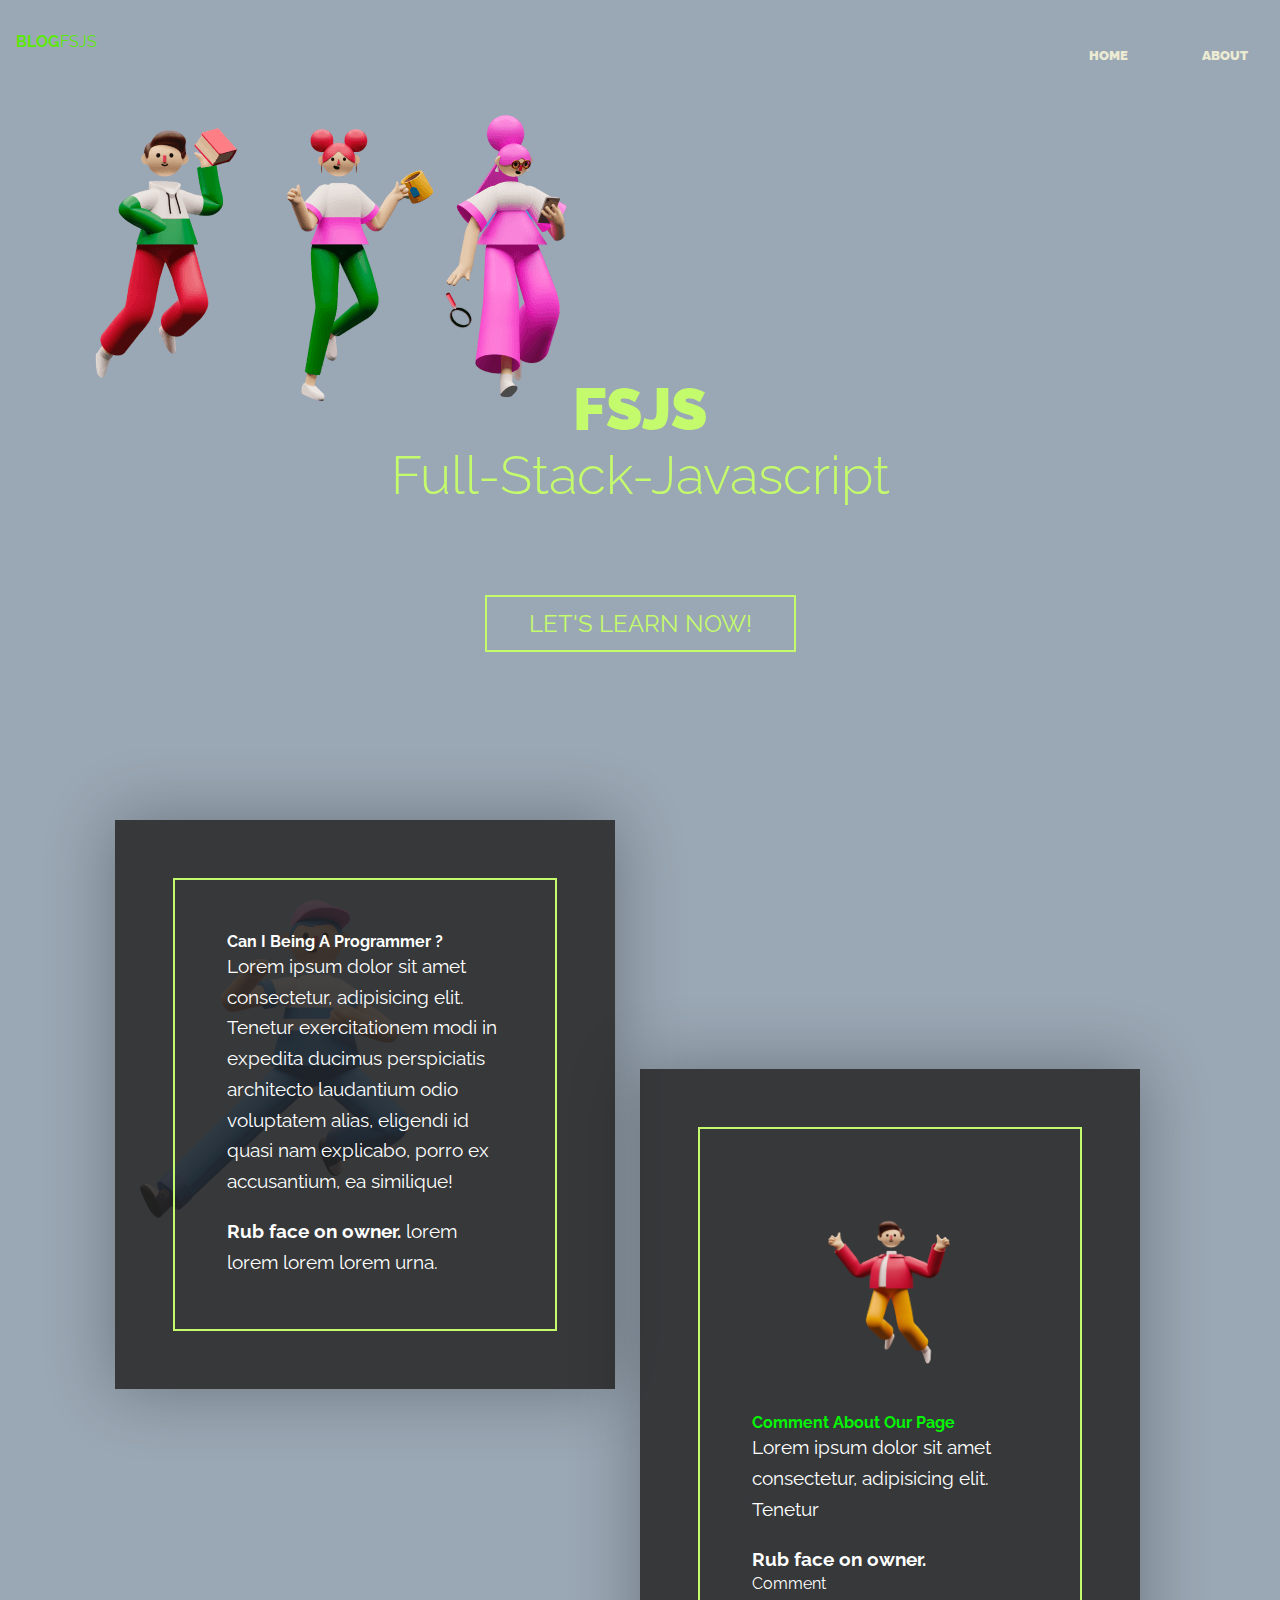
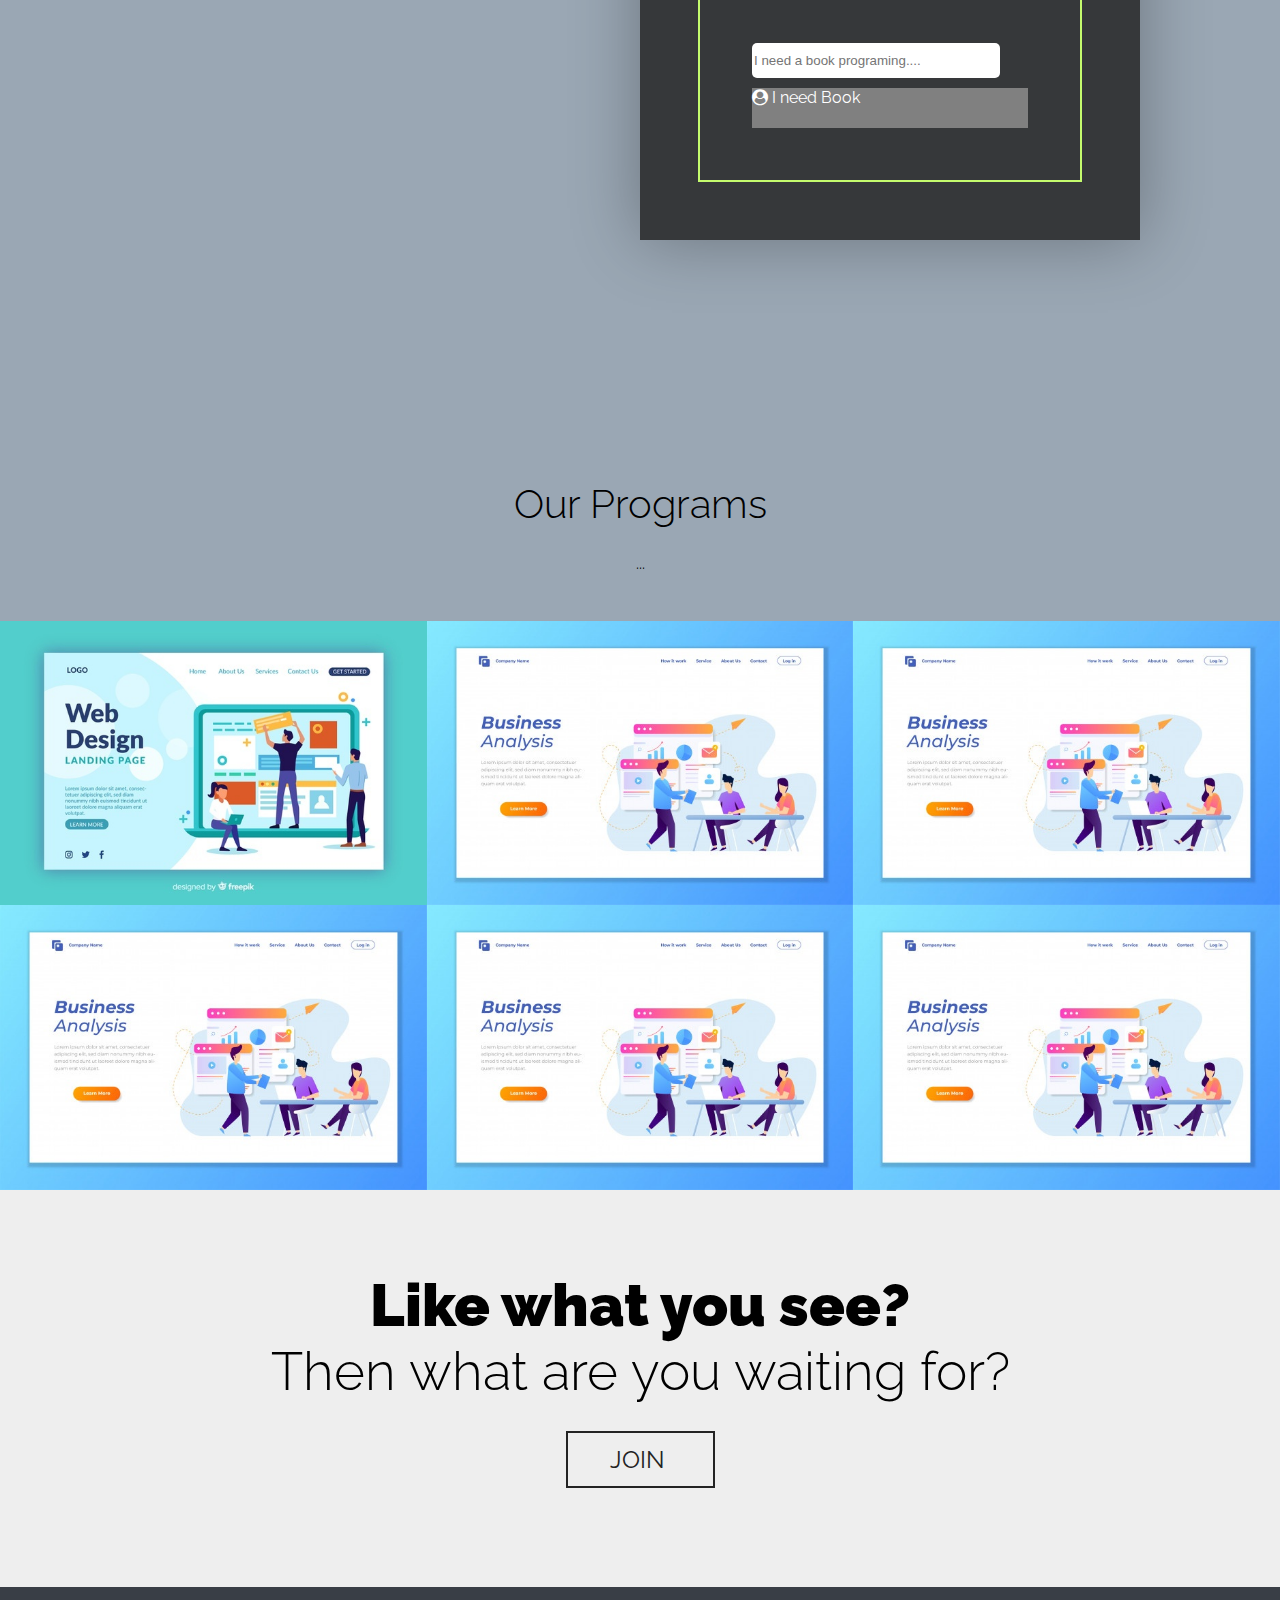
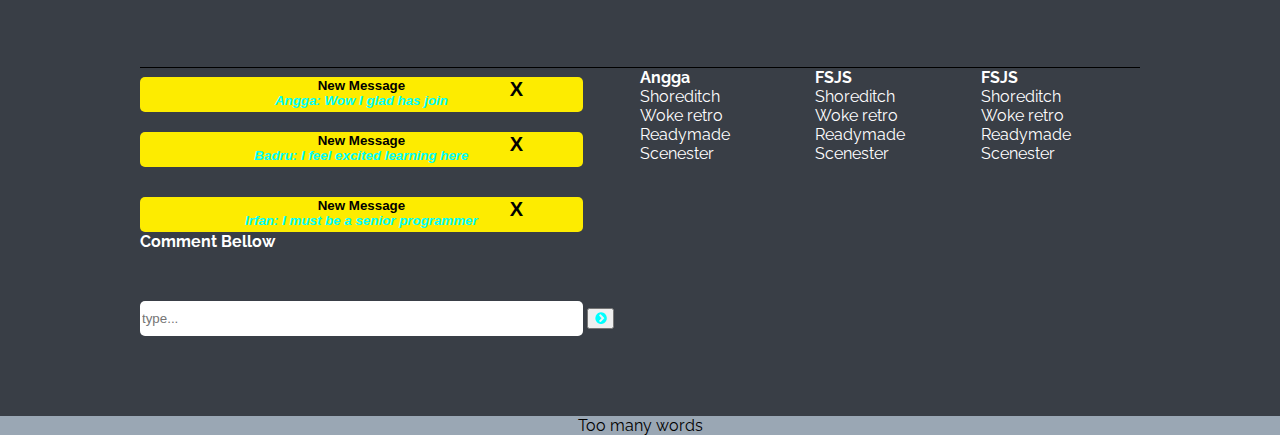
==== index.html @ e5049c59 "aboutMe.html" ====
<!DOCTYPE html>
<html lang="en">

<head>
  <meta charset="UTF-8" />
  <meta name="viewport" content="width=device-width, initial-scale=1" />
  <meta name="description" content="how can to be a senior programmer" />
  <title>My Blog</title>
  <link rel="shortcut icon" href="./css/favicon.ico" type="image/x-icon">
  <link rel="stylesheet" href="./css/font/font-awesome.min.css" />
  <link rel="stylesheet" href="./css/font/css/font-awesome.css" />
  <link href='https://css.gg/arrow-align-h.css' rel='stylesheet'>
  <link href="css/styles.css" rel="stylesheet" type="text/css" />
</head>

<body class="about-page">
  <header>
    <h1 class="logo" id="textHeader">Blog<span>FSJS</span></h1>
    <figure class="imageHeader">
      <img src="./img/icon/bertiga.png" alt="illustration">
    </figure>
    <nav class="site-nav">
      <ul>
        <li>
          <a href="./index.html"><i class="fa fa-home site-nav--icon"></i>Home</a>
        </li>
        <li>
          <a href="./aboutMe.html"><i class="fa fa-info site-nav--icon"></i>About</a>
        </li>

      </ul>
    </nav>

    <div class="menu-toggle">
      <div class="hamburger"></div>
    </div>
  </header>

  <section class="home-hero parallax--bg">
    <div class="container">
      <h2 class="title parallax--box">
        FSJS<span>Full-Stack-Javascript</span>
      </h2>
      <a href="" class="button button-accent">Let's Learn Now!</a>
    </div>
  </section>

  <div class="container">
    <section class="home-about">
      <article class="home-about-textbox parallax--box">
        <strong>Can I Being A Programmer ?</strong>
        <p>
          Lorem ipsum dolor sit amet consectetur, adipisicing elit. Tenetur
          exercitationem modi in expedita ducimus perspiciatis architecto
          laudantium odio voluptatem alias, eligendi id quasi nam explicabo,
          porro ex accusantium, ea similique!
        </p>
        <p>
          <strong>Rub face on owner.</strong> lorem lorem lorem lorem urna.
        </p>
      </article>

      <article class="home-about-textbox aside">
        <figure>
          <img src="./img/icon/person.png" alt="I am handsome">
        </figure>
        <strong class="commentPage">Comment About Our Page</strong>
        <p>
          Lorem ipsum dolor sit amet consectetur, adipisicing elit. Tenetur

        </p>
        <p>
          <strong>Rub face on owner.</strong>
        </p>
        <form id="form-comment">
          <label for="question">Comment</label>
          <br>
          <input type="text" placeholder="I need a book programing...." id="need">
          <div class="isiComment">
            <span class="isi"><i class="fa fa-user-circle"></i> I need Book</span>
          </div>
        </form>
      </article>

    </section>
  </div>

  <section>
    <h1>Our Programs</h1>...
  </section>
  <section class="portfolio">

    <figure class="port-item">
      <img src="./img/webDesign1.jpg" alt="portfolio item" />
      <figcaption class="port-desc">
        <p>Web Full Animation</p>
        <a href="./postPage.html" class="button button-accent button-small">view</a>
      </figcaption>
    </figure>

  </section>

  <section class="action">
    <div class="container">
      <h2 class="title title-action">
        Like what you see?
        <span>Then what are you waiting for?</span>
      </h2>
      <a href="" class="button button-dark" id="openComment">Join <i class="fa fa-message-circle"></i></a><br />
    </div>
    <br />

  </section>

  <!-- footerpage -->

  <footer>
    <div class="container">
      <div class="col-3">
        <div class="form-comment" id="commentId">
          <form id="form">
            <div class="choose">
              <button class="angga"><strong>New Message</strong><i>Angga: Wow I glad has join </i><span class="close"
                  id="btnNotFound">X</span> </button>
              <button class="badru"><strong>New Message</strong><i>Badru: I feel excited learning here </i><span
                  class="close" id="btnSucces">X</span> </button>
              <button class="irfan"><strong>New Message</strong><i>Irfan: I must be a senior programmer </i><span
                  class="close" id="btnError">X</span> </button>
            </div>
            <label for="comment"><strong> Comment Bellow </strong></label>

            <br />
            <input type="text" name="comment" id="comment" placeholder="type..." />
            <button type="submit" class="btn-send">
              <i class="fa fa-chevron-circle-right" aria-hidden="true"></i>
            </button>
          </form>
        </div>

      </div>
      <div class="footer">
        <div class="col-1">
          <ul class="unstyled-list">
            <li><strong>Angga</strong></li>
            <li>Shoreditch</li>
            <li>Woke retro</li>
            <li>Readymade</li>
            <li>Scenester</li>
          </ul>
        </div>

        <div class="col-1">
          <ul class="unstyled-list">
            <li><strong>FSJS</strong></li>
            <li>Shoreditch</li>
            <li>Woke retro</li>
            <li>Readymade</li>
            <li>Scenester</li>
          </ul>
        </div>

        <div class="col-1">
          <ul class="unstyled-list">
            <li><strong>FSJS</strong></li>
            <li>Shoreditch</li>
            <li>Woke retro</li>
            <li>Readymade</li>
            <li>Scenester</li>
          </ul>
        </div>
      </div>
    </div>
  </footer>

  <script src="https://code.jquery.com/jquery-2.2.4.min.js"
    integrity="sha256-BbhdlvQf/xTY9gja0Dq3HiwQF8LaCRTXxZKRutelT44=" crossorigin="anonymous"></script>

  <script src="js/script.js"></script>
</body>

</html>
---- css/styles.css ----
/* GOOGLE FONTS */
@import url('https://fonts.googleapis.com/css?family=Raleway:300,400,700,900');

/* SELEactionLL */
* {
	box-sizing: border-box;
	transition: all ease-in-out 250ms;
}

body {
	margin: 0;
	font-family: 'Raleway', sans-serif;
	text-align: center;
	background-color: #eeeeee;
}

/* aside page */
/* Aside Column */
aside .right-column {
	width: 25%;
	float: right;
	padding-left: 20px;
}

.img-icon {
	margin-left: -2px;
	margin-top: -10px;
}

.btn {
	background-color: transparent;
	border: none;
	cursor: pointer;
}


.btnComment {
	background-color: transparent;
	border: none;
	position: absolute;
}

.card {
	background-color: white;
	border-radius: 5px;
}

img {
	max-width: 100%;
	height: auto;
}

.imageHeader {
	position: absolute;

}

.container {
	width: 95%;
	max-width: 70em;
	margin: 0 auto;
}

.container-dev {
	width: 95%;
	max-width: 70em;
	margin: 0 auto;


}

.clearfix::after,
section::after,
footer::after {
	content: '';
	display: block;
	clear: both;
}


/* looping dari jquery */
#article {
	display: flex;
	flex-direction: row;
	margin-left: 550px;
	position: absolute;
	margin-top: -450px;
}

/* form comment */

input[type="text"] {
	margin-top: 50px;
	width: 90%;
	height: 35px;
	border-radius: 5px;
	border: none;
}

.head-comment {
	background-color: rgb(136, 124, 124);
	margin: 10px;
}

button i {
	color: aqua;
	border: none;
	border-top: none;
	cursor: pointer;
}

.text {
	color: #222222;
	background-color: #f3f3f3;
	border-radius: 4px;
	margin-bottom: 3rem;
}

.text-box {
	width: calc(100% - 100px);
}

/* postPage */
.home-page {
	margin-top: 120px;
}

/* form comment List */
.listDom {
	margin: 0;
	margin-left: 20px;
	float: left;
	background-color: yellow;
	width: 90%;
}

/* Column system
=================== */

[class^=col-] {
	width: 100%;
	margin-top: 1em;
}

[class^=col-]:first-child {
	margin-top: 0;
}

.col-1 {
	width: 33%;
	float: left;
}

/* NavBar */

.container {
	width: 100%;
	max-width: 1000px;
	margin: 0 auto;
}

header {
	background: transparent;
	color: #5de70c;
	padding: 1em 0;
	position: relative;
}

header::after {
	content: '';
	clear: both;
	display: block;
	background-color: blue;
}

.logo {
	float: left;
	font-size: 1rem;
	margin: 0;
	text-transform: uppercase;
	font-weight: 700;
}

.logo span {
	font-weight: 400;
}

.site-nav {
	position: absolute;
	top: 100%;
	right: 0%;
	background: #2d312c;
	clip-path: circle(0px at top right);
	transition: clip-path ease-in-out 700ms;
	/*   display: none; */
}

/* notification */
.choose {
	margin-top: 0;
}

.angga {
	background-color: rgb(253, 236, 0);
	color: black;
	font-weight: bold;
	cursor: pointer;
	display: flex;
	flex-direction: column;
	margin-top: 10px;
	width: 90%;
	height: 35px;
	border-radius: 5px;
	border: none;

}

.badru {
	background-color: rgb(253, 236, 0);
	color: black;
	font-weight: bold;
	cursor: pointer;
	display: flex;
	flex-direction: column;
	margin-top: 20px;
	width: 90%;
	height: 35px;
	border-radius: 5px;
	border: none;
}

.irfan {
	background-color: rgb(253, 236, 0);
	color: black;
	font-weight: bold;
	cursor: pointer;
	display: flex;
	flex-direction: column;
	margin-top: 30px;
	width: 90%;
	height: 35px;
	border-radius: 5px;
	border: none;
}

button .close {
	color: black;
	font-weight: bold;
	font-size: 20px;
	margin-top: -30px;
	margin-left: 310px;
}


/* Navbar */

.site-nav--open {
	clip-path: circle(250% at top right);
	margin: 0;
	/*   display: block; */
}

.site-nav ul {
	margin: 0;
	padding: 0;
	list-style: none;
}

.site-nav li {
	border-bottom: 1px solid #575766;
}

.site-nav li:last-child {
	border-bottom: none;
}

.site-nav a {
	color: #EBEBD3;
	display: block;
	padding: 2em 4em 2em 1.5em;
	text-transform: uppercase;
	text-decoration: none;
}

.site-nav a:hover,
.site-nav a:focus {
	background: #E4B363;
	color: #c4fb6d;
}

.site-nav--icon {
	display: inline-block;
	font-size: 1.5em;
	margin-right: 1em;
	width: 1.1em;
	text-align: right;
	color: rgba(12, 133, 123, 0.4);
}

.menu-toggle {
	padding: 1em;
	position: absolute;
	top: .5em;
	right: .5em;
	cursor: pointer;
}

.hamburger,
.hamburger::before,
.hamburger::after {
	content: '';
	display: block;
	background: #EBEBD3;
	height: 3px;
	width: 1.75em;
	border-radius: 3px;
	transition: all ease-in-out 500ms;
}

.hamburger::before {
	transform: translateY(-6px);
}

.hamburger::after {
	transform: translateY(3px);
}

.open .hamburger {
	transform: rotate(45deg);
}

.open .hamburger::before {
	opacity: 0;
}

.open .hamburger::after {
	transform: translateY(-3px) rotate(-90deg);
}

@media (min-width: 700px) {

	.menu-toggle {
		display: none;
	}

	.close {
		margin-left: 220px;
	}

	.left-column,
	.right-column {
		width: 100%;
		padding: 0px;
	}


	/* aside / sidebar */

	.aside{
		position: relative;
		display: block;
		float: right;
		margin-top:-320px;
	}
	.commentPage{
		color: rgb(5, 245, 5);
		font-weight: bold;
	}

	.home-about-textbox-aside{
		position: relative;
		display: block;
		float: right;
		margin-top:-320px;
	}
	.isiComment{
		margin-top:10px;
		width: 100%;
		height: 40px;
		background-color:gray
	}

	.right-column {
		width: 25%;
		float: right;
		padding-left: 20px;
	}

	.img-icon {
		margin-left: -2px;
		margin-top: -10px;
	}

	.btn {
		background-color: transparent;
		border: none;
		cursor: pointer;
	}


	.btnComment {
		background-color: transparent;
		border: none;
		position: absolute;
	}


	/*looping*/
	#article {
		display: flex;
		margin-left: 50px;
		position: absolute;
		margin-top: 150px;
		text-align: center;
	}

	.site-nav {
		height: auto;
		position: relative;
		background: transparent;
		float: right;
		clip-path: initial;
	}

	.site-nav li {
		display: inline-block;
		border: none;
	}

	.site-nav a {
		padding: 0;
		margin-left: 3em;
	}

	.site-nav a:hover,
	.site-nav a:focus {
		background: transparent;
	}

	.site-nav--icon {
		display: none;
	}

}


@media (min-width: 40rem) {


	[class^=col-] {
		float: left;
		padding: 0 .5em;
		margin-top: 0;
	}

	[class^=col-]:first-child {
		padding-left: 0;
	}

	[class^=col-]:last-child {
		padding-right: 0;
	}
	.close {
		margin-left: 120px;
	}

	.col-3 {
		width: 50%;
	}

	.col-1 {
		width: 16.6666%;
	}
}

/* AboutPage */
.contenAbout {
	background-color: rgb(207, 191, 191);
	width: 100%;
	height: 450px;

}

/* typography */

h1 {
	font-weight: 300;
	font-size: 1.7rem;
	margin-top: 0;
}

p {
	margin-top: 0;
	line-height: 1.5;
}

p:last-of-type {
	margin-bottom: 0;
}

.title {
	font-size: 2.5rem;
	margin-bottom: 1.5em;
	font-weight: 900;
	margin-top: 1em;
}

.title span {
	font-weight: 300;
	display: block;
	font-size: .9em;
}

.title-action {
	margin: 0 0 .5em;
}

.unstyled-list {
	margin: 0;
	padding: 0;
	list-style-type: none;
}

@media (min-width:60rem) {

	p {
		font-size: 1.2rem;
		line-height: 1.6;
	}

	.title {
		font-size: 3.7rem;
	}
}

/* buttons */

.button {
	display: inline-block;
	font-size: 1.15rem;
	text-decoration: none;
	text-transform: uppercase;
	border-width: 2px;
	border-style: solid;
	padding: 0.5em 1.75em;
}

@media (min-width: 60rem) {
	.button {
		font-size: 1.5rem;
	}
}

.button-small {
	font-size: .7rem;
	font-weight: 700;
}

.button-accent {
	color: #c4fb6d;
	border-color: #c4fb6d;
}

.button-accent:hover,
.button-accent:focus {
	background: #c4fb6d;
	box-shadow: 10px 10px 20px rgb(82, 250, 82);
	color: #232323;
}

.button-dark {
	color: #232323;
	border-color: #232323;
}

.button-dark:hover,
.button-dark:focus {
	background: #232323;
	color: #c4fb6d;
}


/* header
=================== */

header {
	position: absolute;
	left: 0;
	right: 0;
	margin: 1em;
}

nav ul {
	margin: 0;
	padding: 0;
	list-style: none;
}

nav li {
	display: inline-block;
	margin: 1em;
	color: black;
}

nav a {
	font-weight: 900;
	text-decoration: none;
	padding: .5em;
	text-transform: uppercase;
	font-size: .8rem;
}

nav a:hover,
nav a:focus {
	color: rgb(51, 245, 12);
}

/* toDoList */


@media (min-width:60rem) {
	.logo {
		float: left;
	}

	nav {
		float: right;
	}
}


/* hero-home
=================== */

.home-hero {
	background-size: cover;
	background-position: center;
	padding: 10em 0;
	color: #c4fb6d;
}

.home-hero .name {
	background: #0bf0cd2f;
	background-size: cover;
	background-position: center;
	padding: 10em 0;
	color: #c4fb6d;
	font-size: 35px;
}

.image-profile img {
	border-radius: 13px;
	width: 320px;
	margin-top: 150px;
}

.about-page {
	background-color: #9aa7b4;
	margin: 0;

}



@media (min-width: 60rem) {
	.home-hero {
		height: 100vh;
		padding-top: 35vh;
	}
}


/* hero-home
=================== */

.home-about-textbox {
	background-color: #232323d7;
	padding: 4em;
	width: 100vw;
	margin-left: -2.5%;
	outline: 2px solid #c4fb6d;
	outline-offset: -2.5em;
	color: #FFF;
	position: relative;
}

.home-about-textbox h1 {
	color: #c4fb6d;
	position: absolute;
	left: 50%;
	transform: translateX(-50%);
	top: .75em;
	background: #232323;
	padding: 0 .145em;
}

@media (min-width: 25rem) {
	h1 {
		font-size: 2rem;
	}

	.home-about-textbox {
		padding: 5.5em;
	}

	.home-about-textbox h1 {
		top: .6em;
		padding: 0 .325em;
	}
}

@media (min-width: 60rem) {
	h1 {
		font-size: 2.5rem;
	}

	.home-about {
		background-image: url(../img/who-we-are.jpg);
		background-repeat: no-repeat;
		padding-bottom: 10em;
	}

	.home-about-textbox {
		width: 50%;
		padding: 7em;
		outline-offset: -3.75em;
		margin-left: -2.5%;
		top: -5em;
		text-align: left;
		box-shadow: 0 0 4em 0 rgba(0, 0, 0, .3);
	}

	.home-about-textbox h1 {
		top: .75em;
		left: 6rem;
		transform: translateX(0);
	}


}



/* portfolio
=================== */

.portfolio {
	margin: 3em 0 0;
}

.port-item {
	margin: 0;
	position: relative;
}

.port-item img {
	display: block;
}

.port-desc {
	position: absolute;
	z-index: 100;
	bottom: 0em;
	left: 0em;
	right: 0em;
	color: white;
	background: rgba(0, 0, 0, .6);
	padding-bottom: 2em;
}

.port-desc p {
	margin: 1em;
}

@media (min-width: 37rem) {
	.port-item {
		width: 50%;
		float: left;
	}
}

@media (min-width: 60rem) {
	.port-item {
		width: 33.3333334%;
		overflow: hidden;
	}

	.port-desc {
		transform: translateY(150%);
	}

	.port-item:hover .port-desc {
		transform: translateY(0%);
	}
}

/* action
=================== */

.action {
	background-color: #eeeeee;
	padding: 5em 0;
}

/* Footer
=================== */

footer {
	background: #393e46;
	color: #fff;
	text-align: left;
	padding: 5em 0;
}

.footer {
	border-top: 1px solid #000000;
}
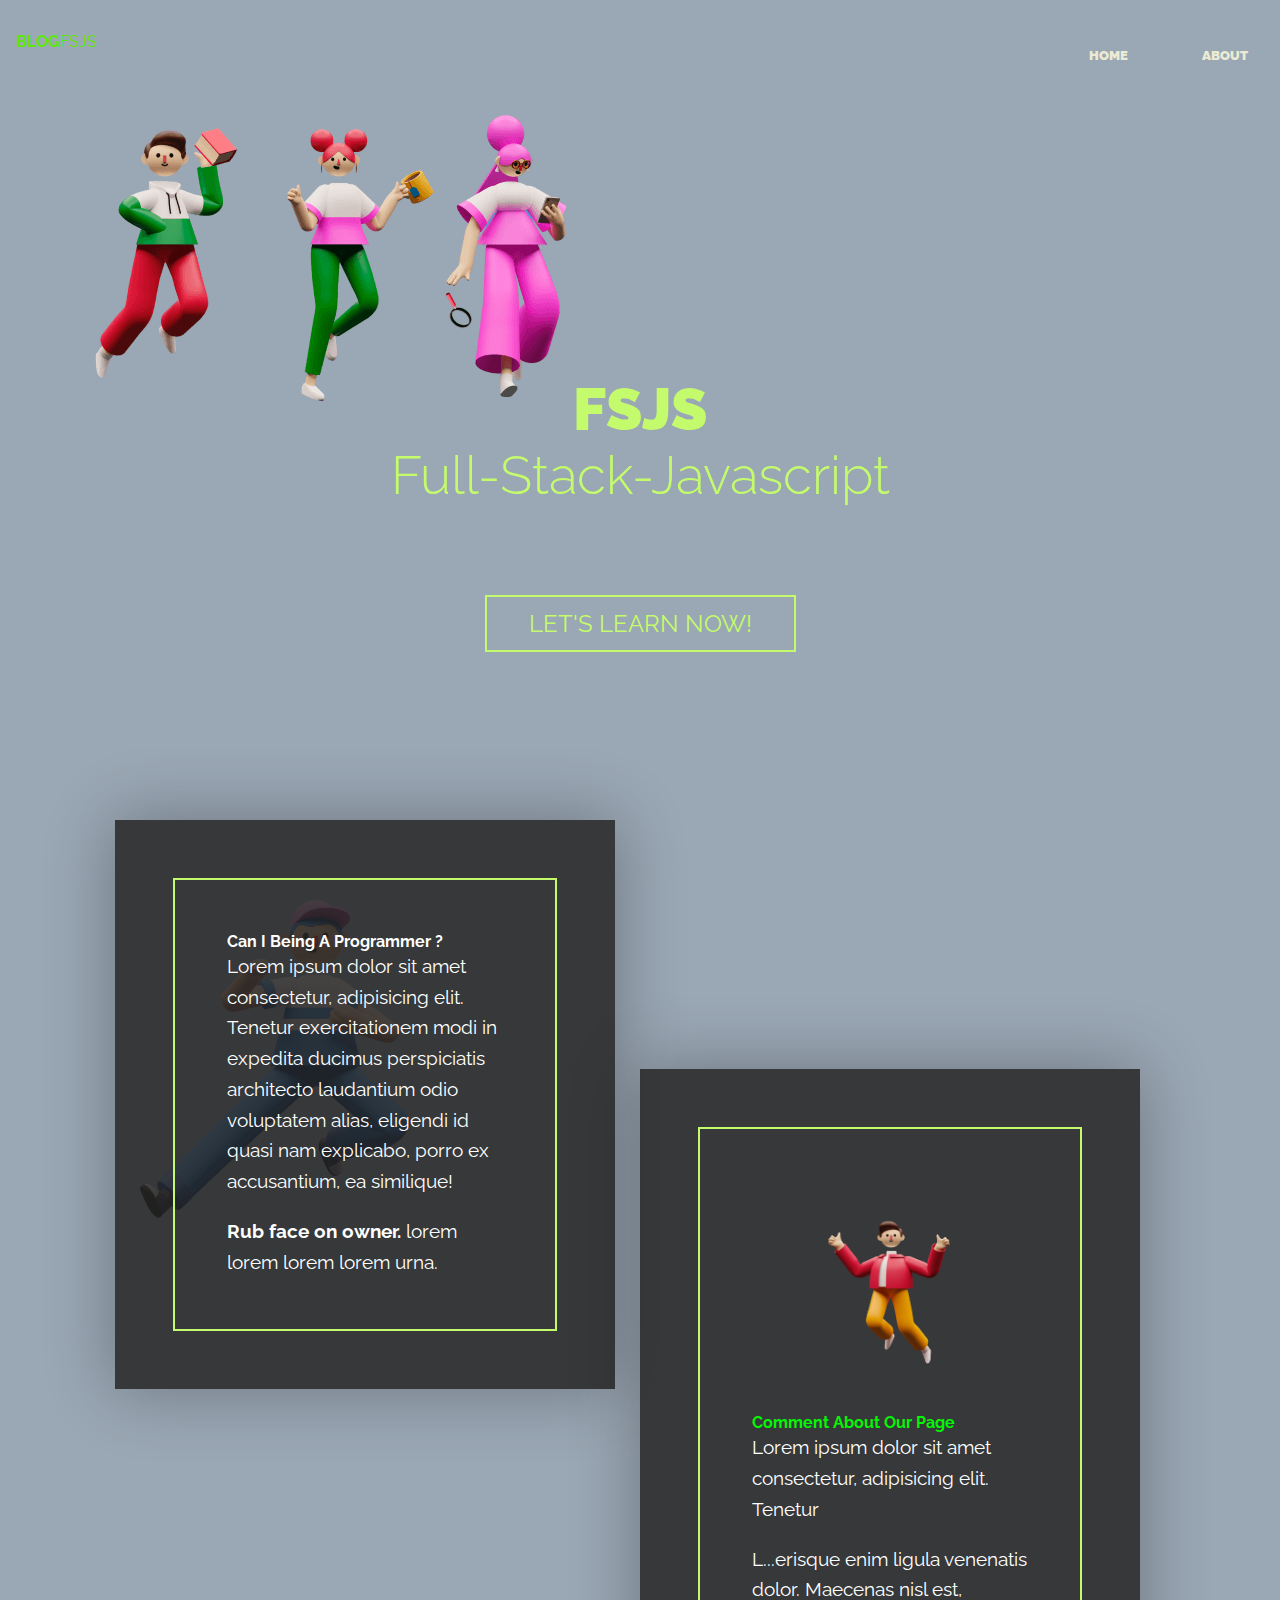
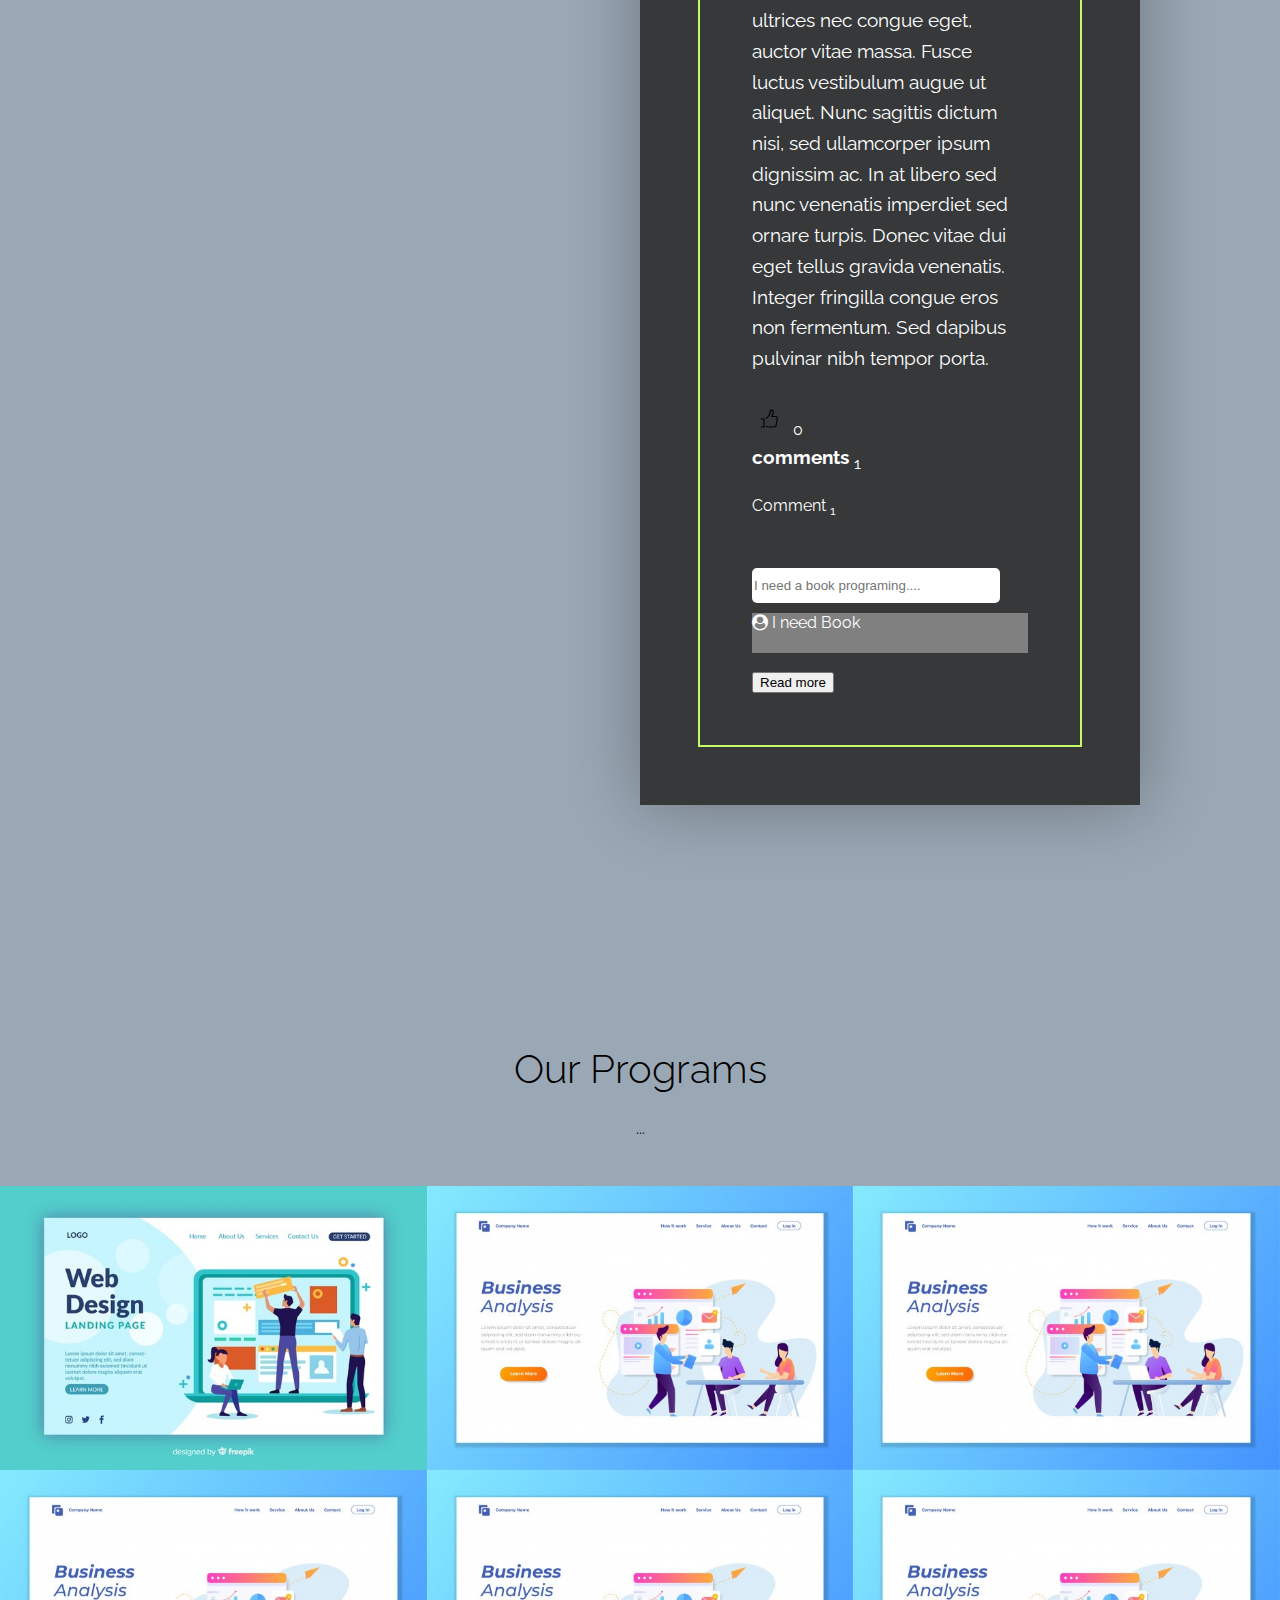
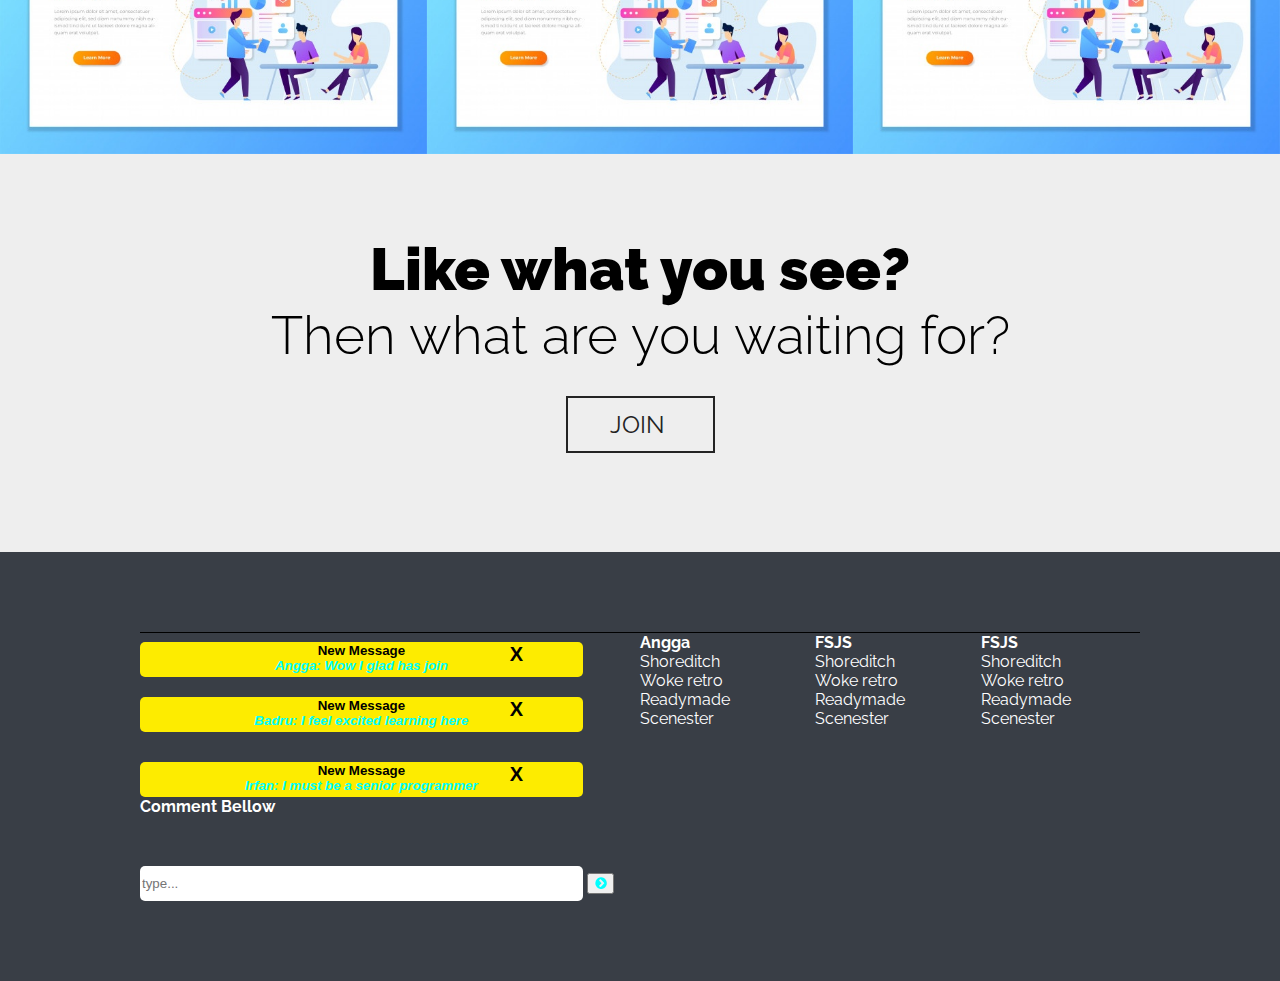
==== commit 47f2c66b: "aboutMe.html" ====
--- a/index.html
+++ b/index.html
@@ -67,22 +67,50 @@
         <strong class="commentPage">Comment About Our Page</strong>
         <p>
           Lorem ipsum dolor sit amet consectetur, adipisicing elit. Tenetur
-
-        </p>
-        <p>
-          <strong>Rub face on owner.</strong>
-        </p>
-        <form id="form-comment">
-          <label for="question">Comment</label>
-          <br>
-          <input type="text" placeholder="I need a book programing...." id="need">
-          <div class="isiComment">
-            <span class="isi"><i class="fa fa-user-circle"></i> I need Book</span>
-          </div>
-        </form>
-      </article>
-
-    </section>
+          <p>L<span id="dots">...</span><span id="more">erisque
+              enim ligula venenatis dolor. Maecenas nisl est, ultrices nec congue eget, auctor vitae
+              massa. Fusce luctus vestibulum augue ut aliquet. Nunc sagittis dictum nisi, sed
+              ullamcorper ipsum dignissim ac. In at libero sed nunc venenatis imperdiet sed ornare
+              turpis. Donec vitae dui eget tellus gravida venenatis. Integer fringilla congue eros non
+              fermentum. Sed dapibus pulvinar nibh tempor porta.
+              <br />
+
+              <br />
+              <button type="button" class="btn" onclick="addLike();">
+                <svg class="like" fill="#000000" xmlns="http://www.w3.org/2000/svg" viewBox="0 0 128 128" width="24px"
+                  height="24px">
+                  <path
+                    d="M17
+											109c-1.7 0-3 1.3-3 3s1.3 3 3 3h15c1.7 0 3-1.3 3-3V69c0-1.7-1.3-3-3-3H17c-1.7 0-3 1.3-3 3s1.3 3 3 3h12v37H17zM103 57.7c-2.5-3-6.1-4.7-10-4.7l-14.5.1 2-5.6c1.3-3.9 2.2-7.9 2.8-12l.6-4c.4-2.9-.4-5.8-2.1-8.1s-4.4-3.9-7.3-4.3c-2.9-.4-5.8.3-8.1 2.1-2.3 1.8-3.9 4.4-4.3 7.3l-.6 4c-1.7 12.6-8.7 23.9-19.2 31-1.4.9-1.7 2.8-.8 4.2.9 1.4 2.8 1.7 4.2.8 11.9-8.1 19.8-20.9 21.8-35.2l.6-4c.2-1.3.9-2.5 1.9-3.3 1.1-.8 2.4-1.1 3.7-1 2.7.4 4.6 2.9 4.3 5.6l-.6 4c-.5 3.7-1.4 7.4-2.5 10.8l-3.4 9.6c-.3.9-.2 1.9.4 2.7.6.8 1.5 1.3 2.5 1.3L93.1 59c2.1 0 4 .9 5.4 2.5 1.3 1.6 1.9 3.7 1.5 5.7l-6.4 36c-.6 3.3-3.5 5.8-6.9 5.8H56.8c-4 0-8-.7-11.8-2.1-1.6-.6-3.3.2-3.9 1.8-.6 1.6.2 3.3 1.8 3.9 4.4 1.7 9.1 2.5 13.9 2.5h29.8c6.3 0 11.7-4.5 12.8-10.7l6.4-36C106.5 64.5 105.5 60.6 103 57.7z" />
+                </svg>
+              </button>
+              <sub id="like">0</sub>
+
+              <br />
+              <strong>comments</strong>
+              <sub id="like">1</sub>
+              <br />
+              <form id="form-comment">
+                <label for="question">Comment</label>
+                <sub id="like">1</sub>
+                <br>
+                <input type="text" placeholder="I need a book programing...." id="need">
+                <div class="isiComment">
+                  <span class="isi"><i class="fa fa-user-circle"></i> I need Book</span>
+                </div>
+              </form>
+            </span>
+            <br />
+          </p>
+
+          <button onclick="myReadMore()" id="myBtn">Read more</button>
+  </div>
+
+  </p>
+
+  </article>
+
+  </section>
   </div>
 
   <section>
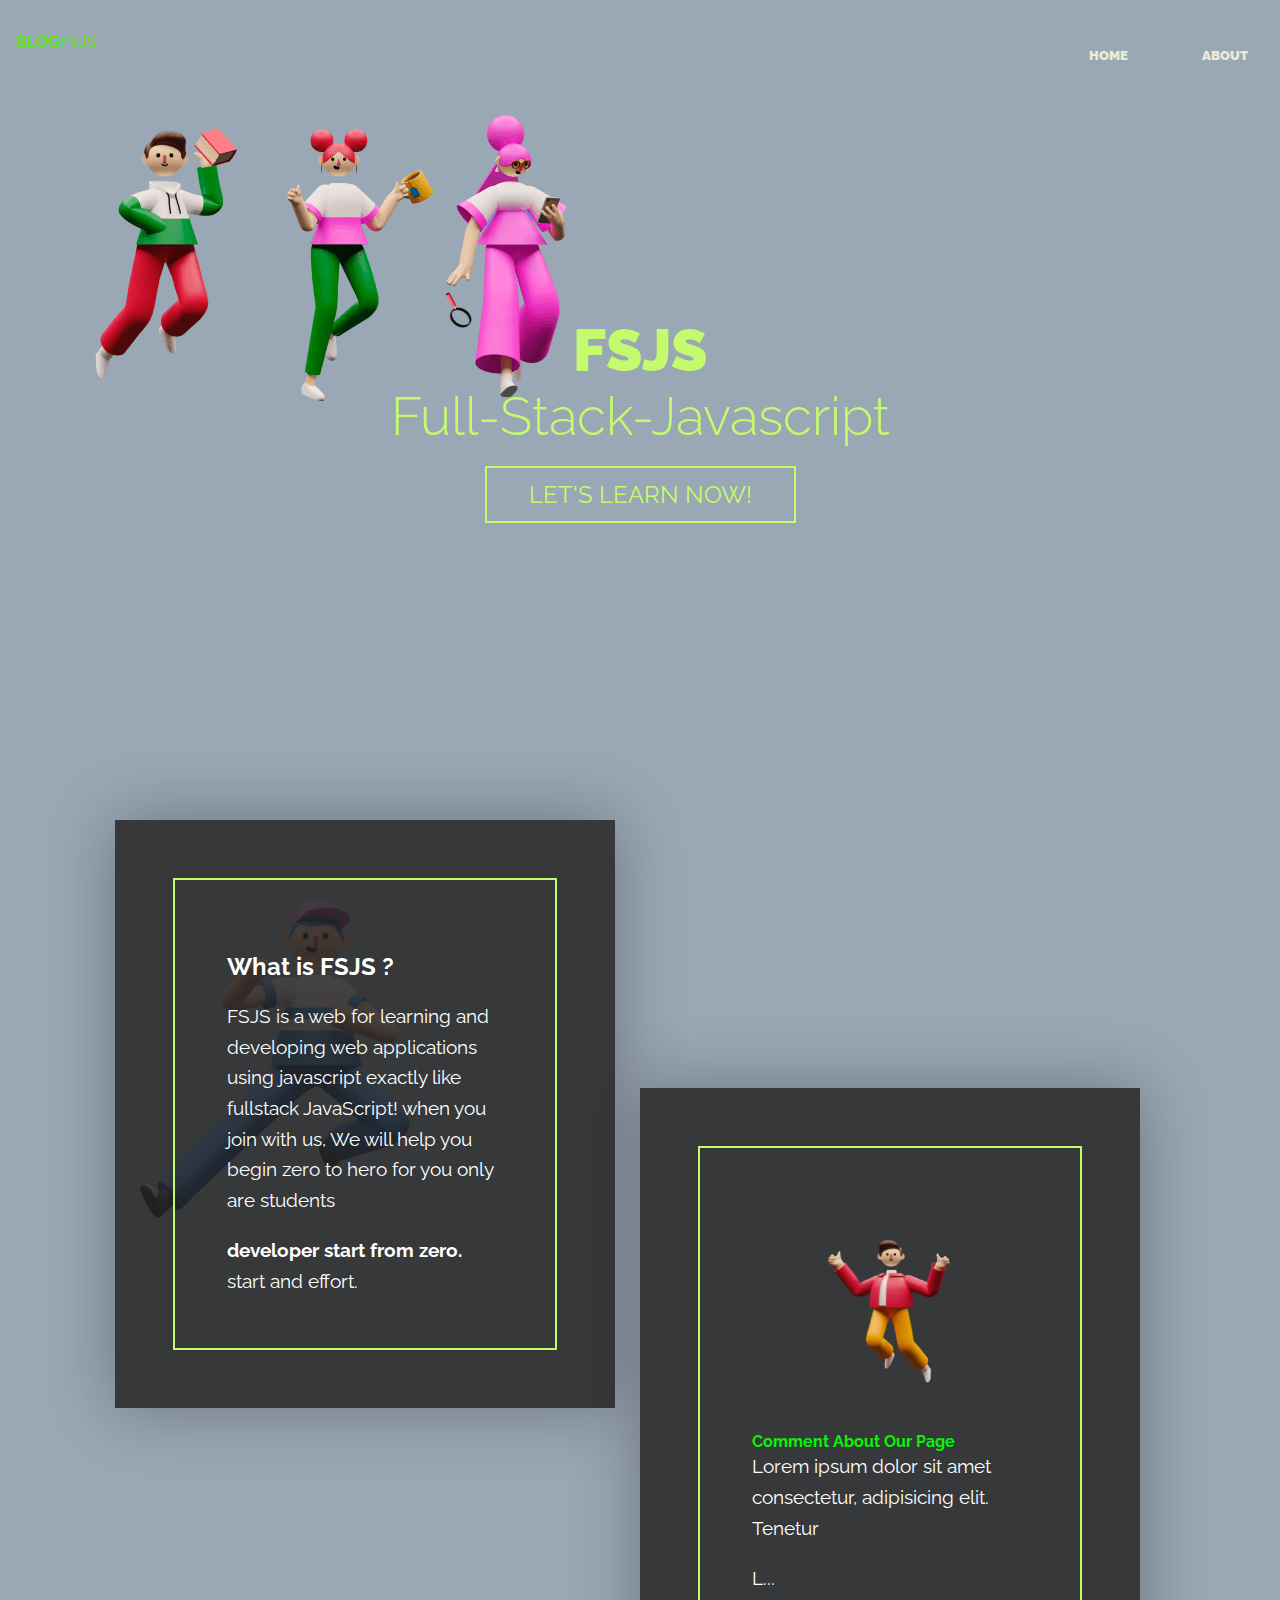
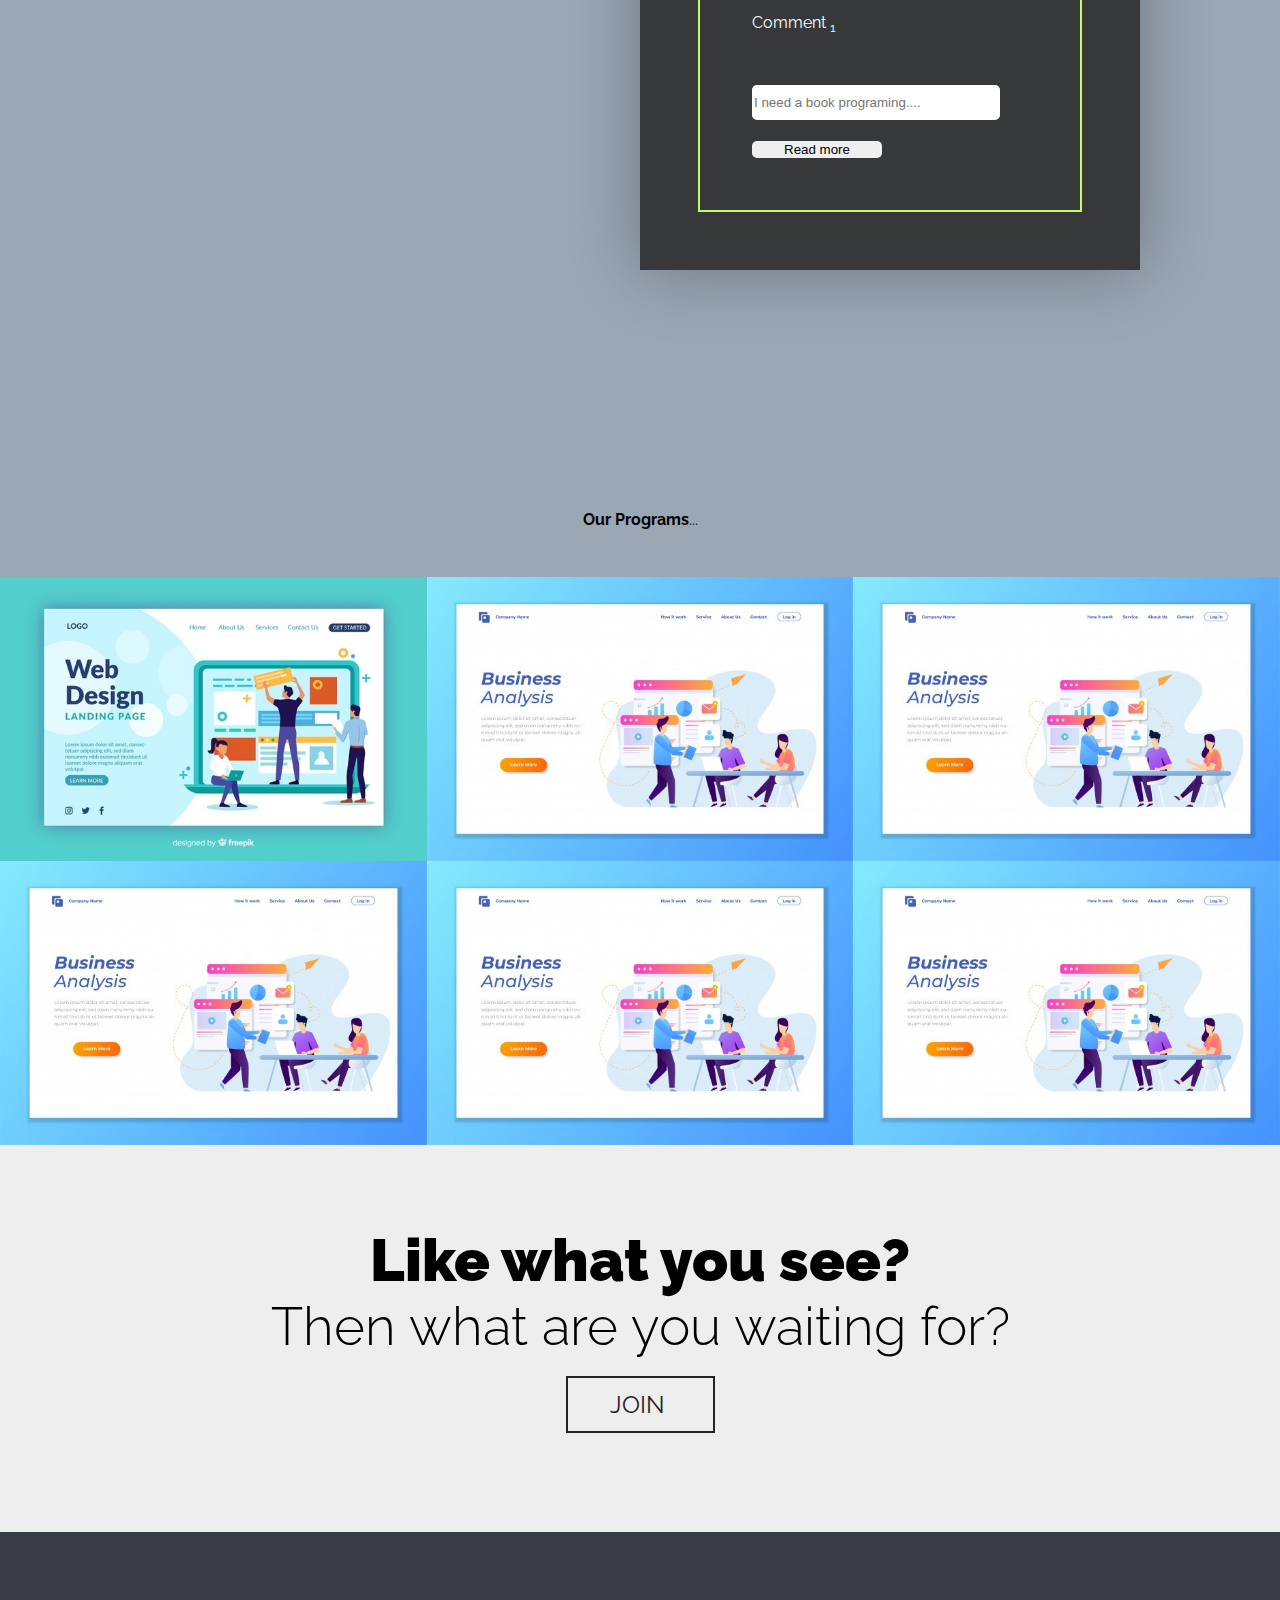
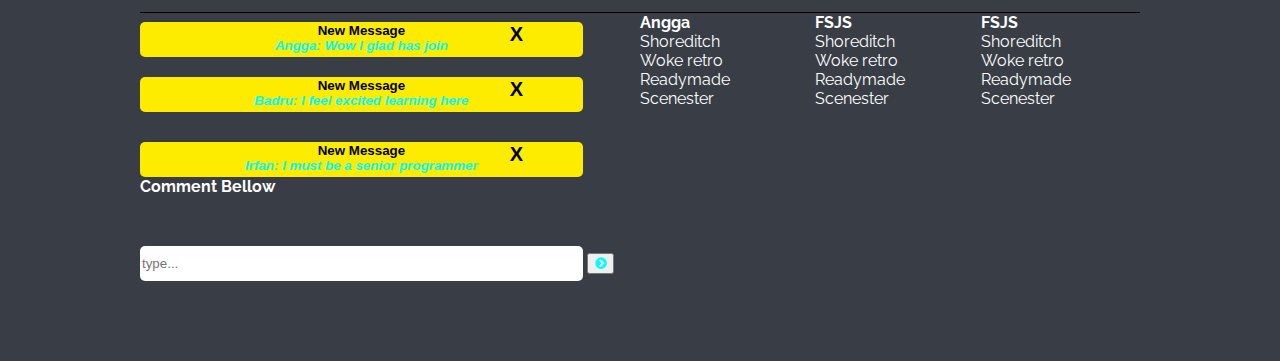
==== commit 413bf3fd: "aboutMe.html" ====
--- a/index.html
+++ b/index.html
@@ -31,32 +31,30 @@
       </ul>
     </nav>
 
-    <div class="menu-toggle">
+    <nav class="menu-toggle">
       <div class="hamburger"></div>
-    </div>
+    </nav>
   </header>
 
-  <section class="home-hero parallax--bg">
-    <div class="container">
-      <h2 class="title parallax--box">
+  <article class="home-hero parallax--bg">
+    <section class="container">
+      <strong class="title parallax--box">
         FSJS<span>Full-Stack-Javascript</span>
-      </h2>
+      </strong>
       <a href="" class="button button-accent">Let's Learn Now!</a>
-    </div>
-  </section>
+    </section>
+  </article>
 
   <div class="container">
     <section class="home-about">
       <article class="home-about-textbox parallax--box">
-        <strong>Can I Being A Programmer ?</strong>
+        <h2>What is FSJS ?</h2>
         <p>
-          Lorem ipsum dolor sit amet consectetur, adipisicing elit. Tenetur
-          exercitationem modi in expedita ducimus perspiciatis architecto
-          laudantium odio voluptatem alias, eligendi id quasi nam explicabo,
-          porro ex accusantium, ea similique!
+          FSJS is a web for learning and developing web applications using javascript exactly like fullstack JavaScript!
+          when you join with us, We will help you begin zero to hero for you only are students
         </p>
         <p>
-          <strong>Rub face on owner.</strong> lorem lorem lorem lorem urna.
+          <strong>developer start from zero.</strong> start and effort.
         </p>
       </article>
 
@@ -77,12 +75,7 @@
 
               <br />
               <button type="button" class="btn" onclick="addLike();">
-                <svg class="like" fill="#000000" xmlns="http://www.w3.org/2000/svg" viewBox="0 0 128 128" width="24px"
-                  height="24px">
-                  <path
-                    d="M17
-											109c-1.7 0-3 1.3-3 3s1.3 3 3 3h15c1.7 0 3-1.3 3-3V69c0-1.7-1.3-3-3-3H17c-1.7 0-3 1.3-3 3s1.3 3 3 3h12v37H17zM103 57.7c-2.5-3-6.1-4.7-10-4.7l-14.5.1 2-5.6c1.3-3.9 2.2-7.9 2.8-12l.6-4c.4-2.9-.4-5.8-2.1-8.1s-4.4-3.9-7.3-4.3c-2.9-.4-5.8.3-8.1 2.1-2.3 1.8-3.9 4.4-4.3 7.3l-.6 4c-1.7 12.6-8.7 23.9-19.2 31-1.4.9-1.7 2.8-.8 4.2.9 1.4 2.8 1.7 4.2.8 11.9-8.1 19.8-20.9 21.8-35.2l.6-4c.2-1.3.9-2.5 1.9-3.3 1.1-.8 2.4-1.1 3.7-1 2.7.4 4.6 2.9 4.3 5.6l-.6 4c-.5 3.7-1.4 7.4-2.5 10.8l-3.4 9.6c-.3.9-.2 1.9.4 2.7.6.8 1.5 1.3 2.5 1.3L93.1 59c2.1 0 4 .9 5.4 2.5 1.3 1.6 1.9 3.7 1.5 5.7l-6.4 36c-.6 3.3-3.5 5.8-6.9 5.8H56.8c-4 0-8-.7-11.8-2.1-1.6-.6-3.3.2-3.9 1.8-.6 1.6.2 3.3 1.8 3.9 4.4 1.7 9.1 2.5 13.9 2.5h29.8c6.3 0 11.7-4.5 12.8-10.7l6.4-36C106.5 64.5 105.5 60.6 103 57.7z" />
-                </svg>
+               <i class="fa fa-linkedin"></i>
               </button>
               <sub id="like">0</sub>
 
@@ -95,9 +88,9 @@
                 <sub id="like">1</sub>
                 <br>
                 <input type="text" placeholder="I need a book programing...." id="need">
-                <div class="isiComment">
+                <dialog class="isiComment">
                   <span class="isi"><i class="fa fa-user-circle"></i> I need Book</span>
-                </div>
+                </dialog>
               </form>
             </span>
             <br />
@@ -114,7 +107,7 @@
   </div>
 
   <section>
-    <h1>Our Programs</h1>...
+    <strong>Our Programs</strong>...
   </section>
   <section class="portfolio">
 
@@ -130,10 +123,10 @@
 
   <section class="action">
     <div class="container">
-      <h2 class="title title-action">
+      <strong class="title title-action">
         Like what you see?
         <span>Then what are you waiting for?</span>
-      </h2>
+      </strong>
       <a href="" class="button button-dark" id="openComment">Join <i class="fa fa-message-circle"></i></a><br />
     </div>
     <br />
--- a/css/styles.css
+++ b/css/styles.css
@@ -5,6 +5,7 @@
 * {
 	box-sizing: border-box;
 	transition: all ease-in-out 250ms;
+
 }
 
 body {
@@ -102,6 +103,7 @@
 	margin: 10px;
 }
 
+
 button i {
 	color: aqua;
 	border: none;
@@ -118,6 +120,25 @@
 
 .text-box {
 	width: calc(100% - 100px);
+}
+
+/* comment readmore */
+
+/* readmore */
+.card {
+	padding: 20px;
+	background-color: #0a0c0c96;
+	margin-top: 20px;
+}
+
+#more {
+	display: none;
+}
+
+#myBtn {
+	border-radius: 5px;
+	border: none;
+	width: 130px;
 }
 
 /* postPage */
@@ -356,28 +377,30 @@
 
 	/* aside / sidebar */
 
-	.aside{
+	.aside {
 		position: relative;
 		display: block;
 		float: right;
-		margin-top:-320px;
-	}
-	.commentPage{
+		margin-top: -320px;
+	}
+
+	.commentPage {
 		color: rgb(5, 245, 5);
 		font-weight: bold;
 	}
 
-	.home-about-textbox-aside{
+	.home-about-textbox-aside {
 		position: relative;
 		display: block;
 		float: right;
-		margin-top:-320px;
-	}
-	.isiComment{
-		margin-top:10px;
+		margin-top: -320px;
+	}
+
+	.isiComment {
+		margin-top: 10px;
 		width: 100%;
 		height: 40px;
-		background-color:gray
+		background-color: gray
 	}
 
 	.right-column {
@@ -460,6 +483,7 @@
 	[class^=col-]:last-child {
 		padding-right: 0;
 	}
+
 	.close {
 		margin-left: 120px;
 	}
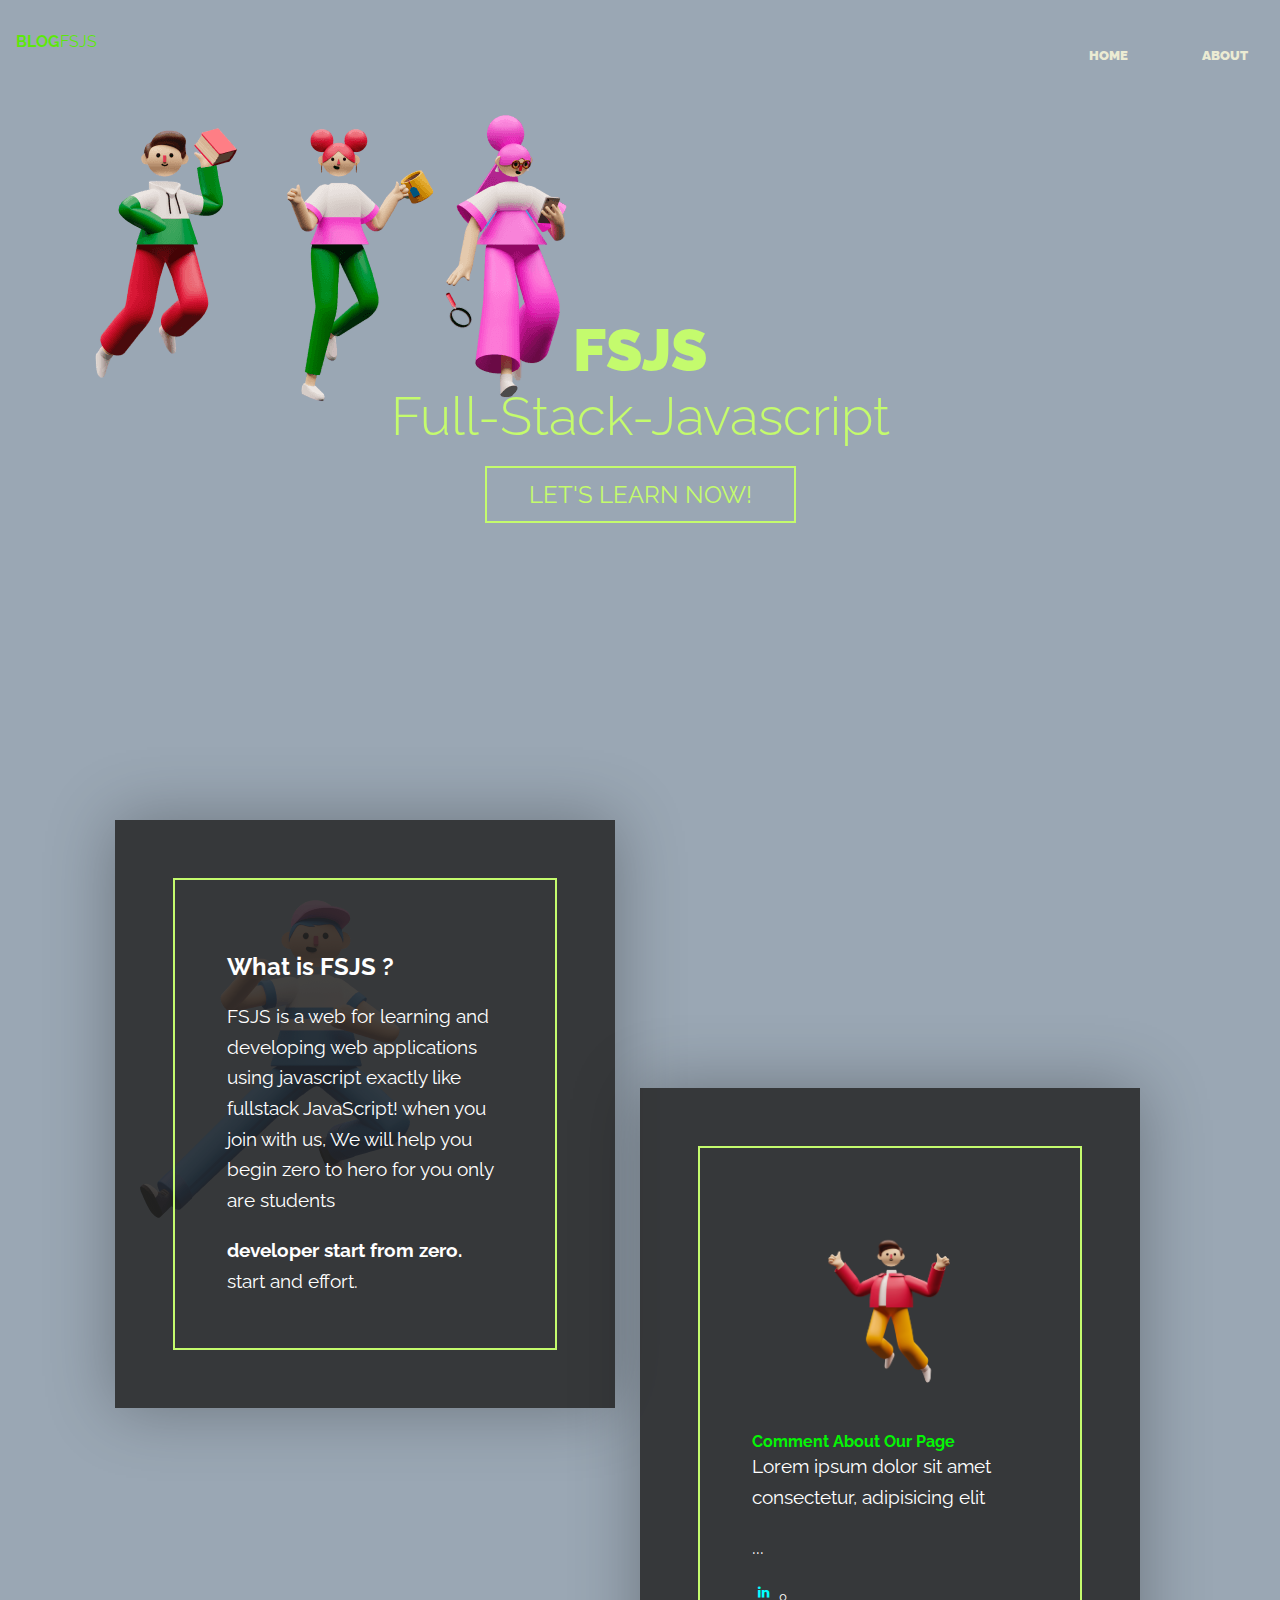
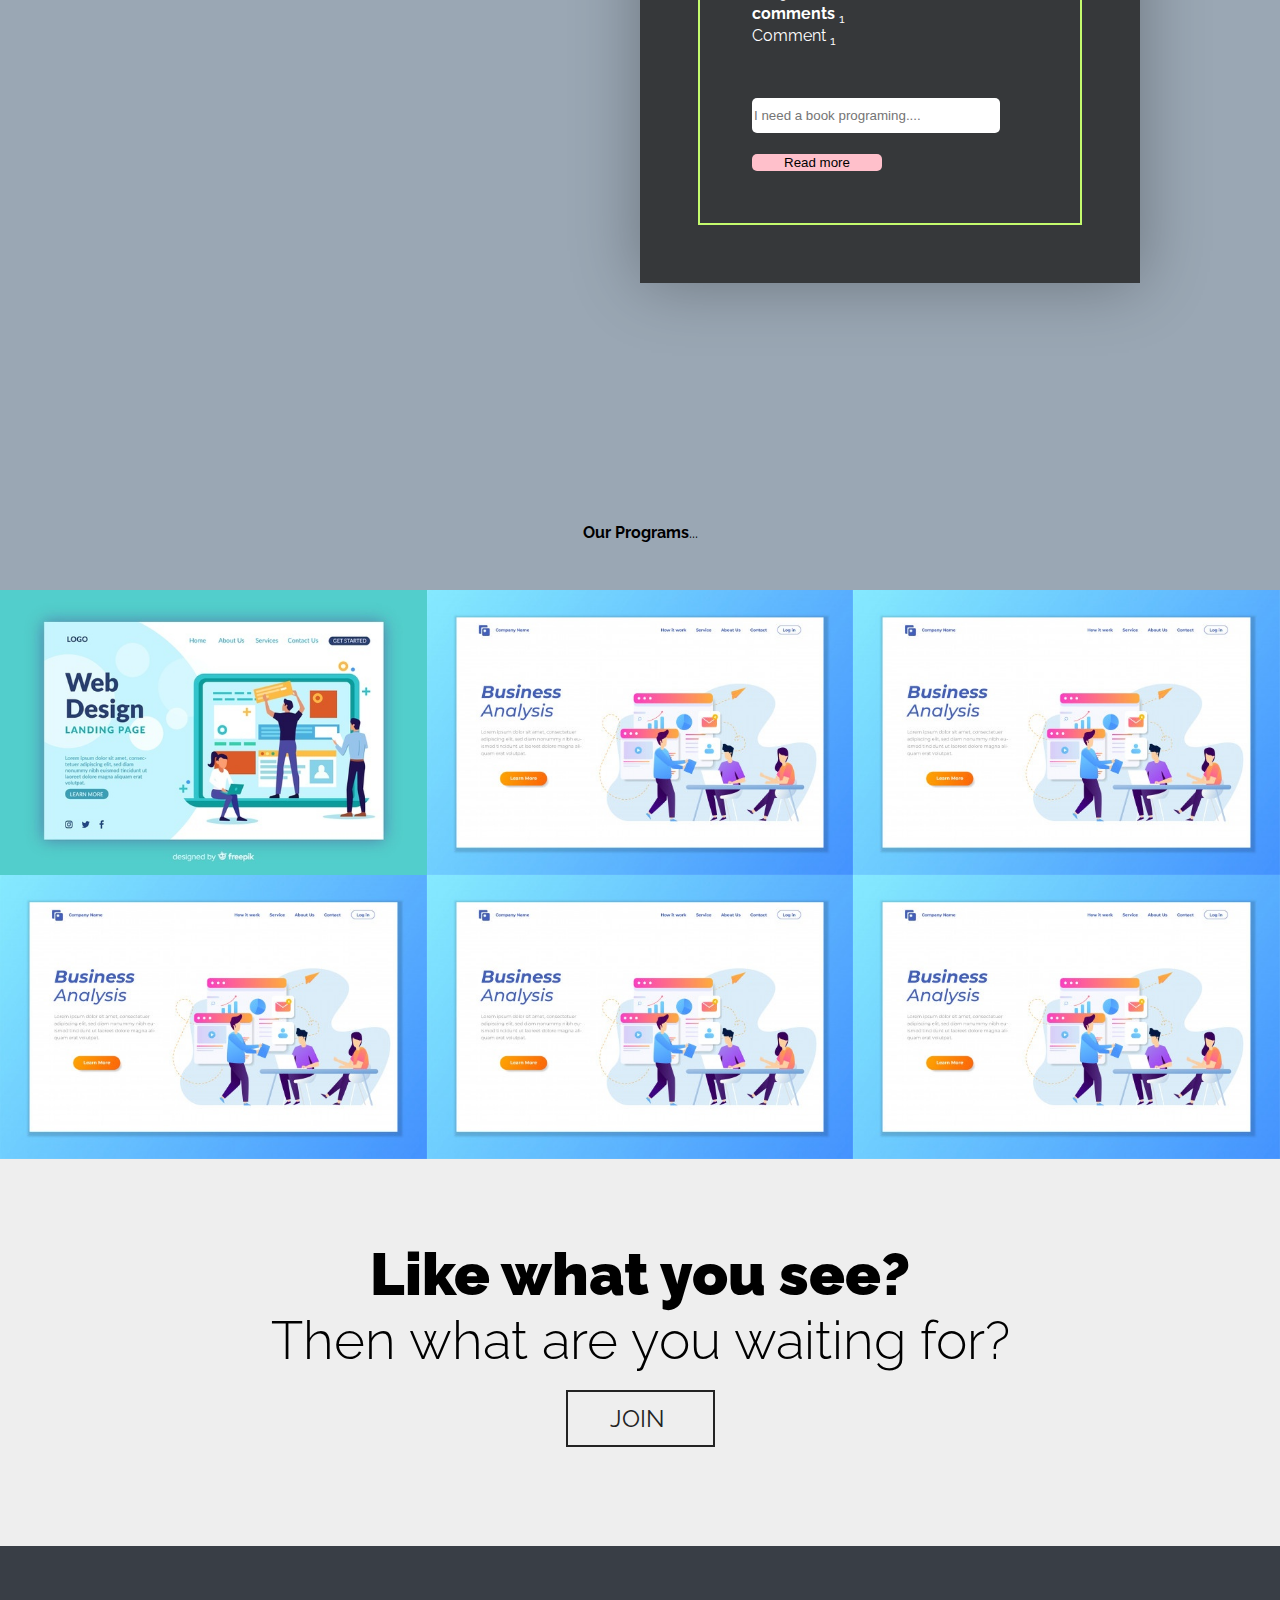
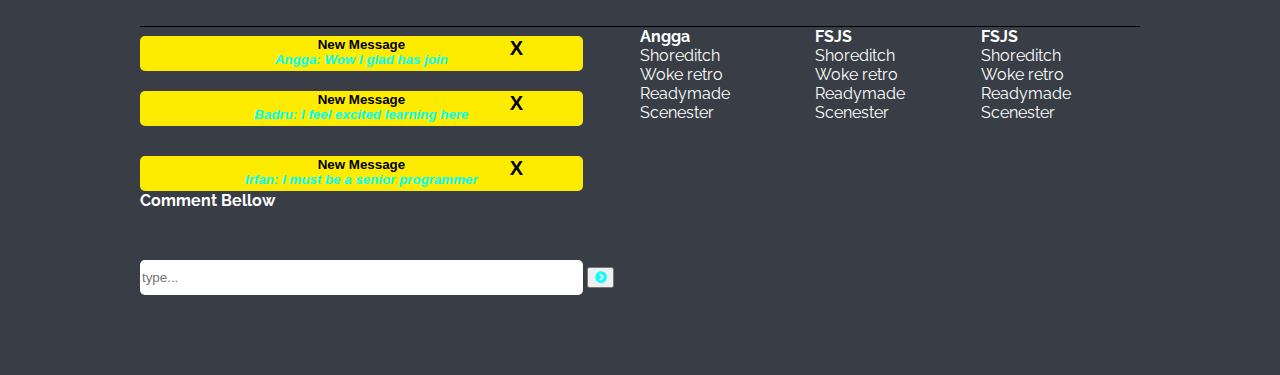
==== commit af01431b: "aboutMe.html" ====
--- a/index.html
+++ b/index.html
@@ -64,45 +64,39 @@
         </figure>
         <strong class="commentPage">Comment About Our Page</strong>
         <p>
-          Lorem ipsum dolor sit amet consectetur, adipisicing elit. Tenetur
-          <p>L<span id="dots">...</span><span id="more">erisque
-              enim ligula venenatis dolor. Maecenas nisl est, ultrices nec congue eget, auctor vitae
-              massa. Fusce luctus vestibulum augue ut aliquet. Nunc sagittis dictum nisi, sed
-              ullamcorper ipsum dignissim ac. In at libero sed nunc venenatis imperdiet sed ornare
-              turpis. Donec vitae dui eget tellus gravida venenatis. Integer fringilla congue eros non
-              fermentum. Sed dapibus pulvinar nibh tempor porta.
-              <br />
-
-              <br />
-              <button type="button" class="btn" onclick="addLike();">
-               <i class="fa fa-linkedin"></i>
-              </button>
-              <sub id="like">0</sub>
-
-              <br />
-              <strong>comments</strong>
-              <sub id="like">1</sub>
-              <br />
-              <form id="form-comment">
-                <label for="question">Comment</label>
-                <sub id="like">1</sub>
-                <br>
-                <input type="text" placeholder="I need a book programing...." id="need">
-                <dialog class="isiComment">
-                  <span class="isi"><i class="fa fa-user-circle"></i> I need Book</span>
-                </dialog>
-              </form>
-            </span>
-            <br />
-          </p>
-
-          <button onclick="myReadMore()" id="myBtn">Read more</button>
+          Lorem ipsum dolor sit amet consectetur, adipisicing elit
+        </p>
+        <p>
+          <span id="dots">...</span>
+          <span id="more">erisque
+            enim ligula venenatis dolor. Maecenas nisl est, ultrices nec congue eget, auctor vitae
+            massa. Fusce luctus vestibulum augue ut aliquet. Nunc sagittis dictum nisi, sed
+            ullamcorper ipsum dignissim ac. In at libero sed nunc venenatis imperdiet sed ornare
+            turpis. Donec vitae dui eget tellus gravida venenatis. Integer fringilla congue eros non
+            fermentum. Sed dapibus pulvinar nibh tempor porta.</p>
+        <br />
+        <button type="button" class="btn" onclick="addLike();">
+          <i class="fa fa-linkedin"></i>
+        </button>
+        <sub id="like">0</sub>
+        <br />
+        <strong>comments</strong>
+        <sub>1</sub>
+        <br />
+        <form id="form-comment">
+          <label for="question">Comment</label>
+          <sub id="like">1</sub>
+          <br>
+          <input type="text" placeholder="I need a book programing...." id="need">
+          <dialog class="isiComment">
+            <span class="isi"><i class="fa fa-user-circle"></i> I need Book</span>
+          </dialog>
+        </form>
+        </span>
+        <br />
+        <button onclick="myReadMore()" id="myBtn">Read more</button>
   </div>
-
-  </p>
-
   </article>
-
   </section>
   </div>
 
--- a/css/styles.css
+++ b/css/styles.css
@@ -21,6 +21,11 @@
 	width: 25%;
 	float: right;
 	padding-left: 20px;
+}
+
+.left-column {
+	float: left;
+	width: 75%;
 }
 
 .img-icon {
@@ -139,6 +144,8 @@
 	border-radius: 5px;
 	border: none;
 	width: 130px;
+	cursor: pointer;
+	background-color: pink;
 }
 
 /* postPage */
@@ -364,6 +371,11 @@
 		display: none;
 	}
 
+	.imageBlueMan img {
+		position: relative;
+		display: none;
+	}
+
 	.close {
 		margin-left: 220px;
 	}
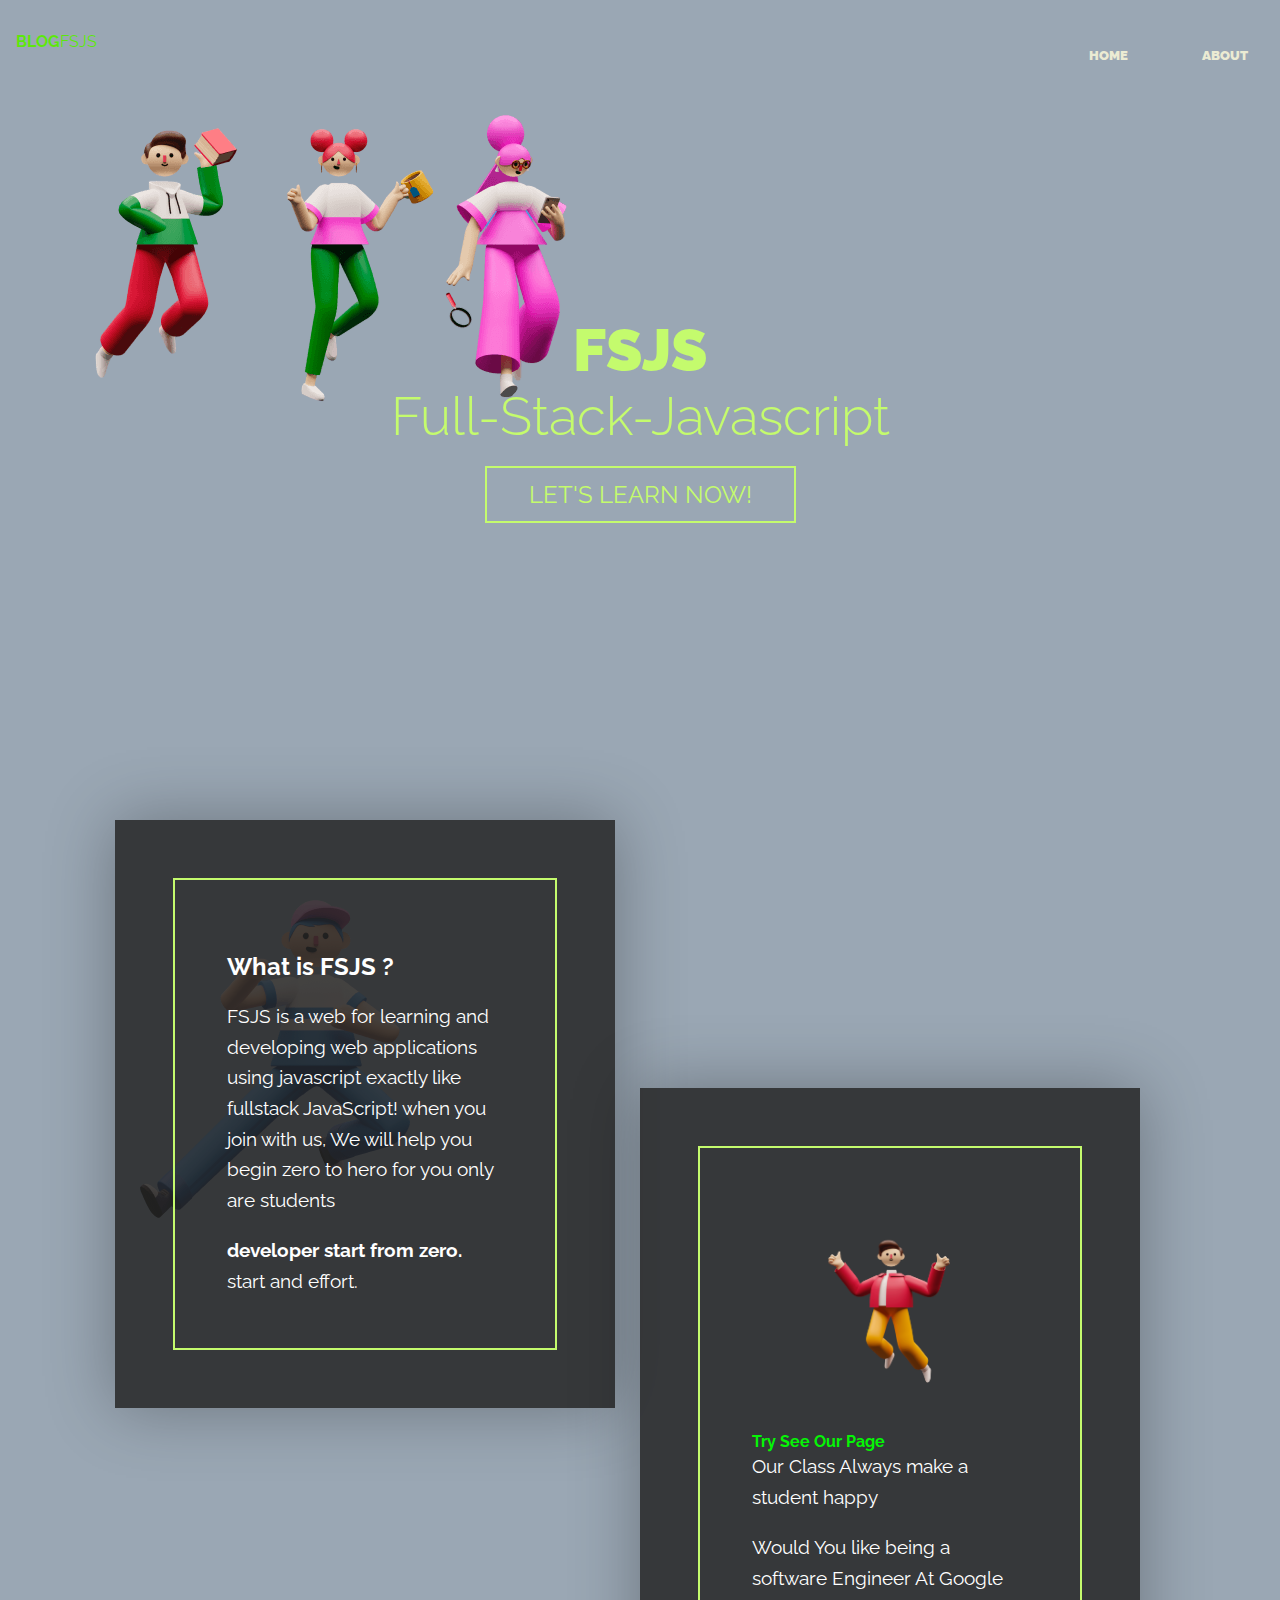
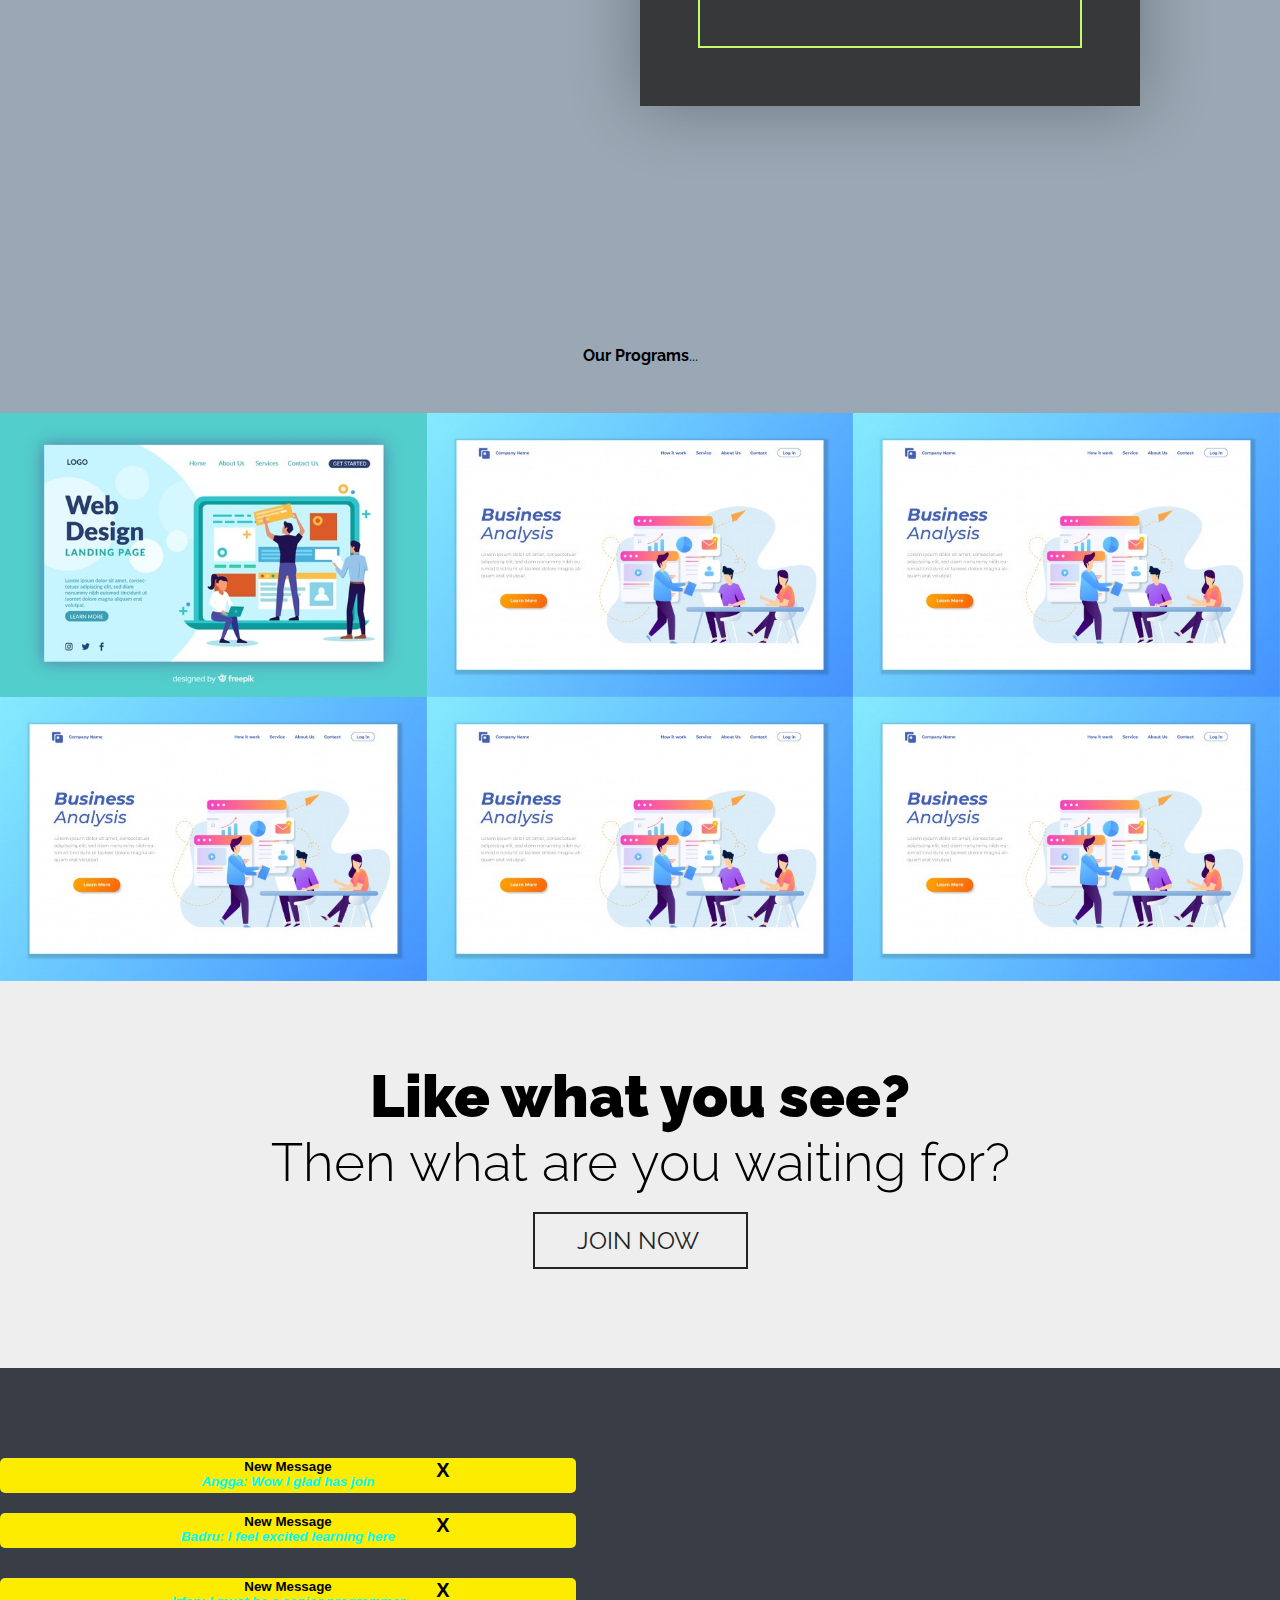
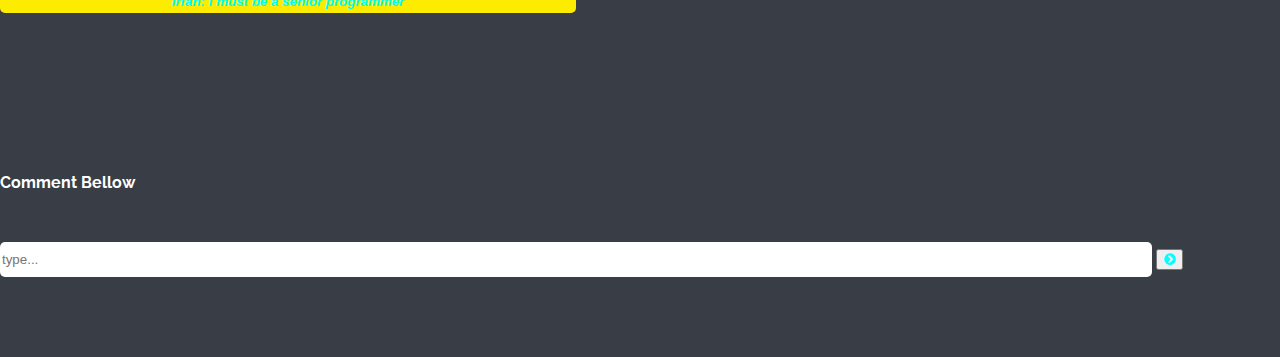
==== commit 0db9b340: "aboutMe.html" ====
--- a/index.html
+++ b/index.html
@@ -9,6 +9,8 @@
   <link rel="shortcut icon" href="./css/favicon.ico" type="image/x-icon">
   <link rel="stylesheet" href="./css/font/font-awesome.min.css" />
   <link rel="stylesheet" href="./css/font/css/font-awesome.css" />
+  <link rel="stylesheet" href="./css/fontawesome.min.css">
+  <link rel="stylesheet" href="./css/fontawesome.css">
   <link href='https://css.gg/arrow-align-h.css' rel='stylesheet'>
   <link href="css/styles.css" rel="stylesheet" type="text/css" />
 </head>
@@ -62,42 +64,15 @@
         <figure>
           <img src="./img/icon/person.png" alt="I am handsome">
         </figure>
-        <strong class="commentPage">Comment About Our Page</strong>
+        <strong class="commentPage"> Try See Our Page</strong>
         <p>
-          Lorem ipsum dolor sit amet consectetur, adipisicing elit
+          Our Class Always make a student happy </p>
+        <p>
+          Would You like being a software Engineer At Google
         </p>
-        <p>
-          <span id="dots">...</span>
-          <span id="more">erisque
-            enim ligula venenatis dolor. Maecenas nisl est, ultrices nec congue eget, auctor vitae
-            massa. Fusce luctus vestibulum augue ut aliquet. Nunc sagittis dictum nisi, sed
-            ullamcorper ipsum dignissim ac. In at libero sed nunc venenatis imperdiet sed ornare
-            turpis. Donec vitae dui eget tellus gravida venenatis. Integer fringilla congue eros non
-            fermentum. Sed dapibus pulvinar nibh tempor porta.</p>
-        <br />
-        <button type="button" class="btn" onclick="addLike();">
-          <i class="fa fa-linkedin"></i>
-        </button>
-        <sub id="like">0</sub>
-        <br />
-        <strong>comments</strong>
-        <sub>1</sub>
-        <br />
-        <form id="form-comment">
-          <label for="question">Comment</label>
-          <sub id="like">1</sub>
-          <br>
-          <input type="text" placeholder="I need a book programing...." id="need">
-          <dialog class="isiComment">
-            <span class="isi"><i class="fa fa-user-circle"></i> I need Book</span>
-          </dialog>
-        </form>
-        </span>
-        <br />
-        <button onclick="myReadMore()" id="myBtn">Read more</button>
-  </div>
-  </article>
-  </section>
+
+      </article>
+    </section>
   </div>
 
   <section>
@@ -121,7 +96,7 @@
         Like what you see?
         <span>Then what are you waiting for?</span>
       </strong>
-      <a href="" class="button button-dark" id="openComment">Join <i class="fa fa-message-circle"></i></a><br />
+      <a href="" class="button button-dark" id="openComment"> Join Now <i class="fa fa-message-circle"></i></a><br />
     </div>
     <br />
 
@@ -129,62 +104,33 @@
 
   <!-- footerpage -->
 
+
   <footer>
-    <div class="container">
-      <div class="col-3">
-        <div class="form-comment" id="commentId">
-          <form id="form">
-            <div class="choose">
-              <button class="angga"><strong>New Message</strong><i>Angga: Wow I glad has join </i><span class="close"
-                  id="btnNotFound">X</span> </button>
-              <button class="badru"><strong>New Message</strong><i>Badru: I feel excited learning here </i><span
-                  class="close" id="btnSucces">X</span> </button>
-              <button class="irfan"><strong>New Message</strong><i>Irfan: I must be a senior programmer </i><span
-                  class="close" id="btnError">X</span> </button>
-            </div>
-            <label for="comment"><strong> Comment Bellow </strong></label>
-
-            <br />
-            <input type="text" name="comment" id="comment" placeholder="type..." />
-            <button type="submit" class="btn-send">
-              <i class="fa fa-chevron-circle-right" aria-hidden="true"></i>
-            </button>
-          </form>
-        </div>
-
-      </div>
-      <div class="footer">
-        <div class="col-1">
-          <ul class="unstyled-list">
-            <li><strong>Angga</strong></li>
-            <li>Shoreditch</li>
-            <li>Woke retro</li>
-            <li>Readymade</li>
-            <li>Scenester</li>
-          </ul>
-        </div>
-
-        <div class="col-1">
-          <ul class="unstyled-list">
-            <li><strong>FSJS</strong></li>
-            <li>Shoreditch</li>
-            <li>Woke retro</li>
-            <li>Readymade</li>
-            <li>Scenester</li>
-          </ul>
-        </div>
-
-        <div class="col-1">
-          <ul class="unstyled-list">
-            <li><strong>FSJS</strong></li>
-            <li>Shoreditch</li>
-            <li>Woke retro</li>
-            <li>Readymade</li>
-            <li>Scenester</li>
-          </ul>
+    <div class="col-3">
+      <div class="form-comment" id="commentId">
+        <div class="choose">
+          <button class="message-angga"><strong>New Message</strong><i>Angga: Wow I glad has join </i><span
+              class="close" id="btnNotFound">X</span> </button>
+          <button class="message-badru"><strong>New Message</strong><i>Badru: I feel excited learning here </i><span
+              class="close" id="btnSucces">X</span> </button>
+          <button class="message-irfan"><strong>New Message</strong><i>Irfan: I must be a senior programmer
+            </i><span class="close" id="btnError">X</span> </button>
         </div>
       </div>
     </div>
+  </footer>
+
+  <footer>
+    <section>
+      <strong> Comment Bellow </strong>
+      <br />
+      <form id="form">
+        <input type="text" name="comment" id="comment" placeholder="type..." />
+        <button type="submit" class="btn-send">
+          <i class="fa fa-chevron-circle-right" aria-hidden="true"></i>
+        </button>
+      </form>
+    </section>
   </footer>
 
   <script src="https://code.jquery.com/jquery-2.2.4.min.js"
--- a/css/styles.css
+++ b/css/styles.css
@@ -61,11 +61,7 @@
 
 }
 
-.container {
-	width: 95%;
-	max-width: 70em;
-	margin: 0 auto;
-}
+
 
 .container-dev {
 	width: 95%;
@@ -174,10 +170,6 @@
 	margin-top: 0;
 }
 
-.col-1 {
-	width: 33%;
-	float: left;
-}
 
 /* NavBar */
 
@@ -228,7 +220,7 @@
 	margin-top: 0;
 }
 
-.angga {
+.message-angga {
 	background-color: rgb(253, 236, 0);
 	color: black;
 	font-weight: bold;
@@ -243,7 +235,7 @@
 
 }
 
-.badru {
+.message-badru {
 	background-color: rgb(253, 236, 0);
 	color: black;
 	font-weight: bold;
@@ -257,7 +249,7 @@
 	border: none;
 }
 
-.irfan {
+.message-irfan {
 	background-color: rgb(253, 236, 0);
 	color: black;
 	font-weight: bold;
@@ -432,23 +424,7 @@
 		cursor: pointer;
 	}
 
-
-	.btnComment {
-		background-color: transparent;
-		border: none;
-		position: absolute;
-	}
-
-
-	/*looping*/
-	#article {
-		display: flex;
-		margin-left: 50px;
-		position: absolute;
-		margin-top: 150px;
-		text-align: center;
-	}
-
+	/*navbar*/
 	.site-nav {
 		height: auto;
 		position: relative;
@@ -504,9 +480,6 @@
 		width: 50%;
 	}
 
-	.col-1 {
-		width: 16.6666%;
-	}
 }
 
 /* AboutPage */
@@ -514,7 +487,15 @@
 	background-color: rgb(207, 191, 191);
 	width: 100%;
 	height: 450px;
-
+}
+.card-right{
+	width:70%;
+	float:right;
+}
+.headerAboutMe{
+	position: relative;
+	width:100%;
+	background-color:gray;
 }
 
 /* typography */
@@ -551,11 +532,6 @@
 	margin: 0 0 .5em;
 }
 
-.unstyled-list {
-	margin: 0;
-	padding: 0;
-	list-style-type: none;
-}
 
 @media (min-width:60rem) {
 
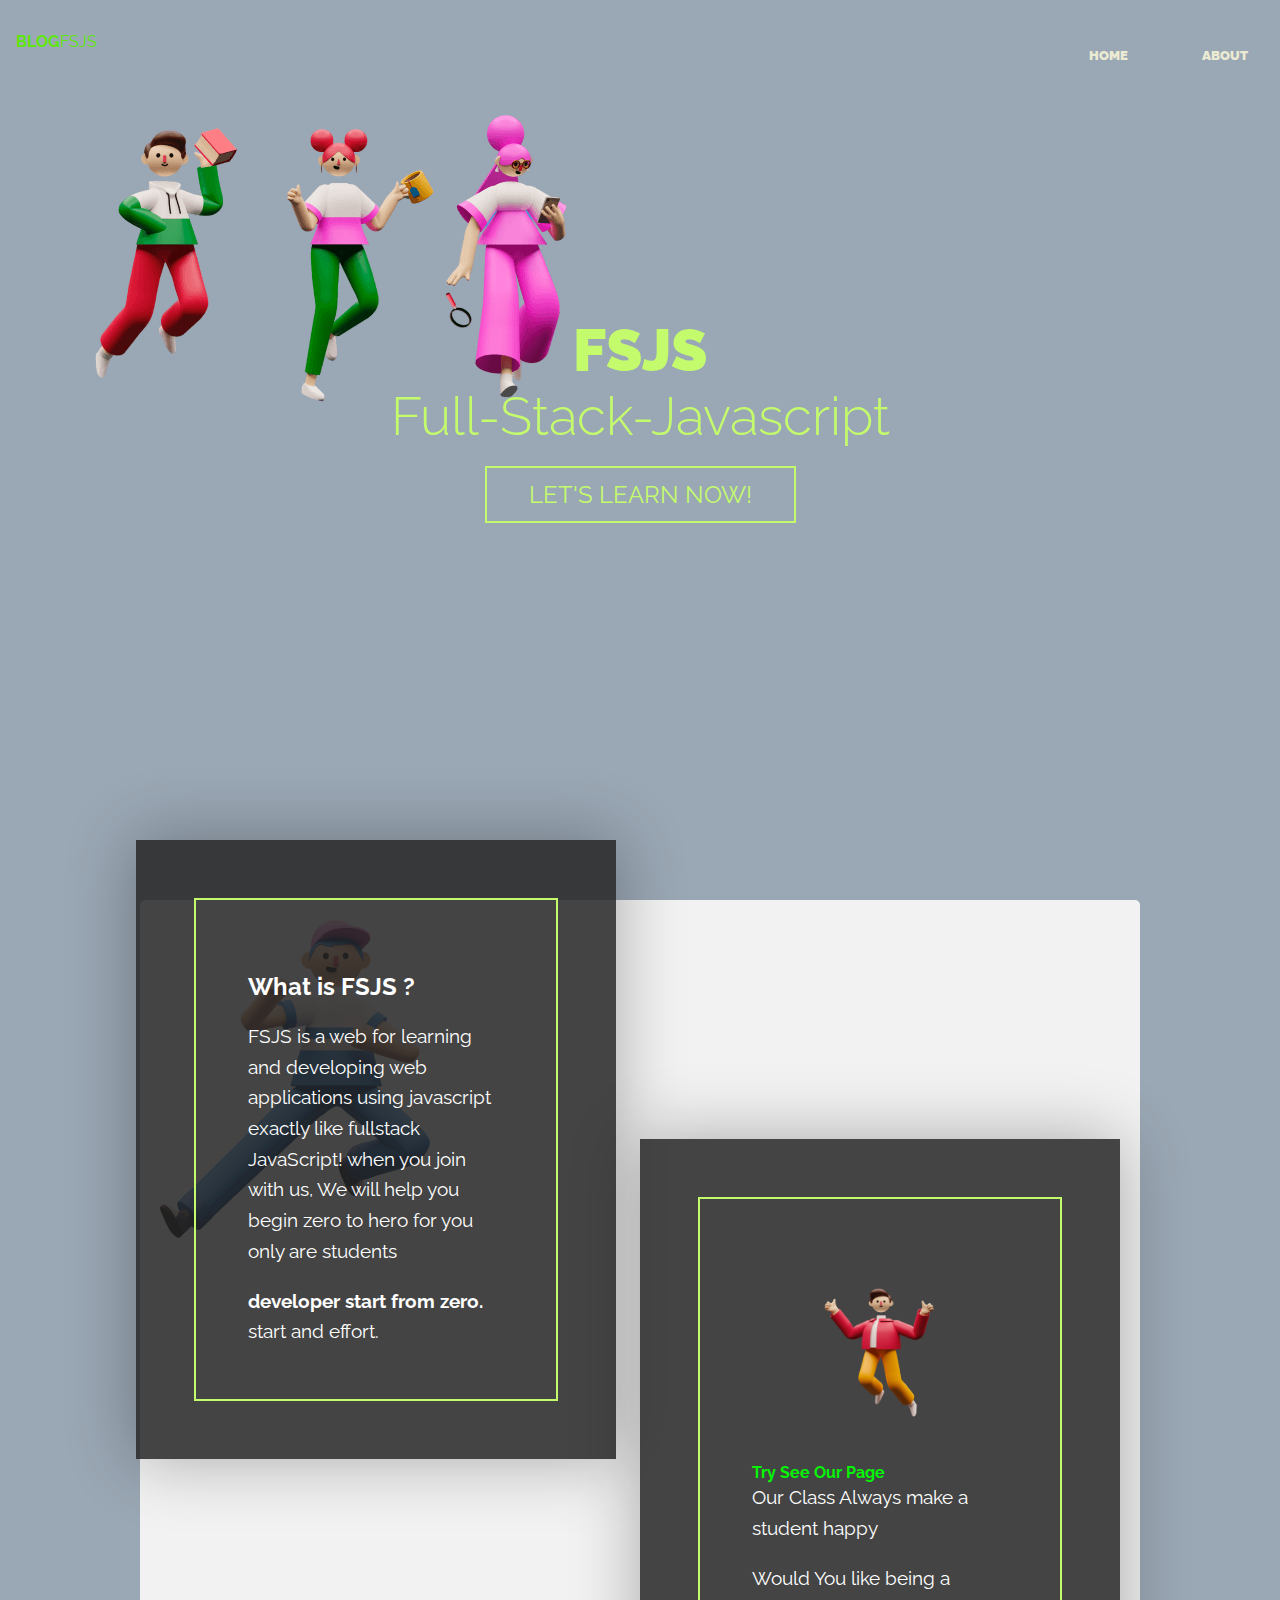
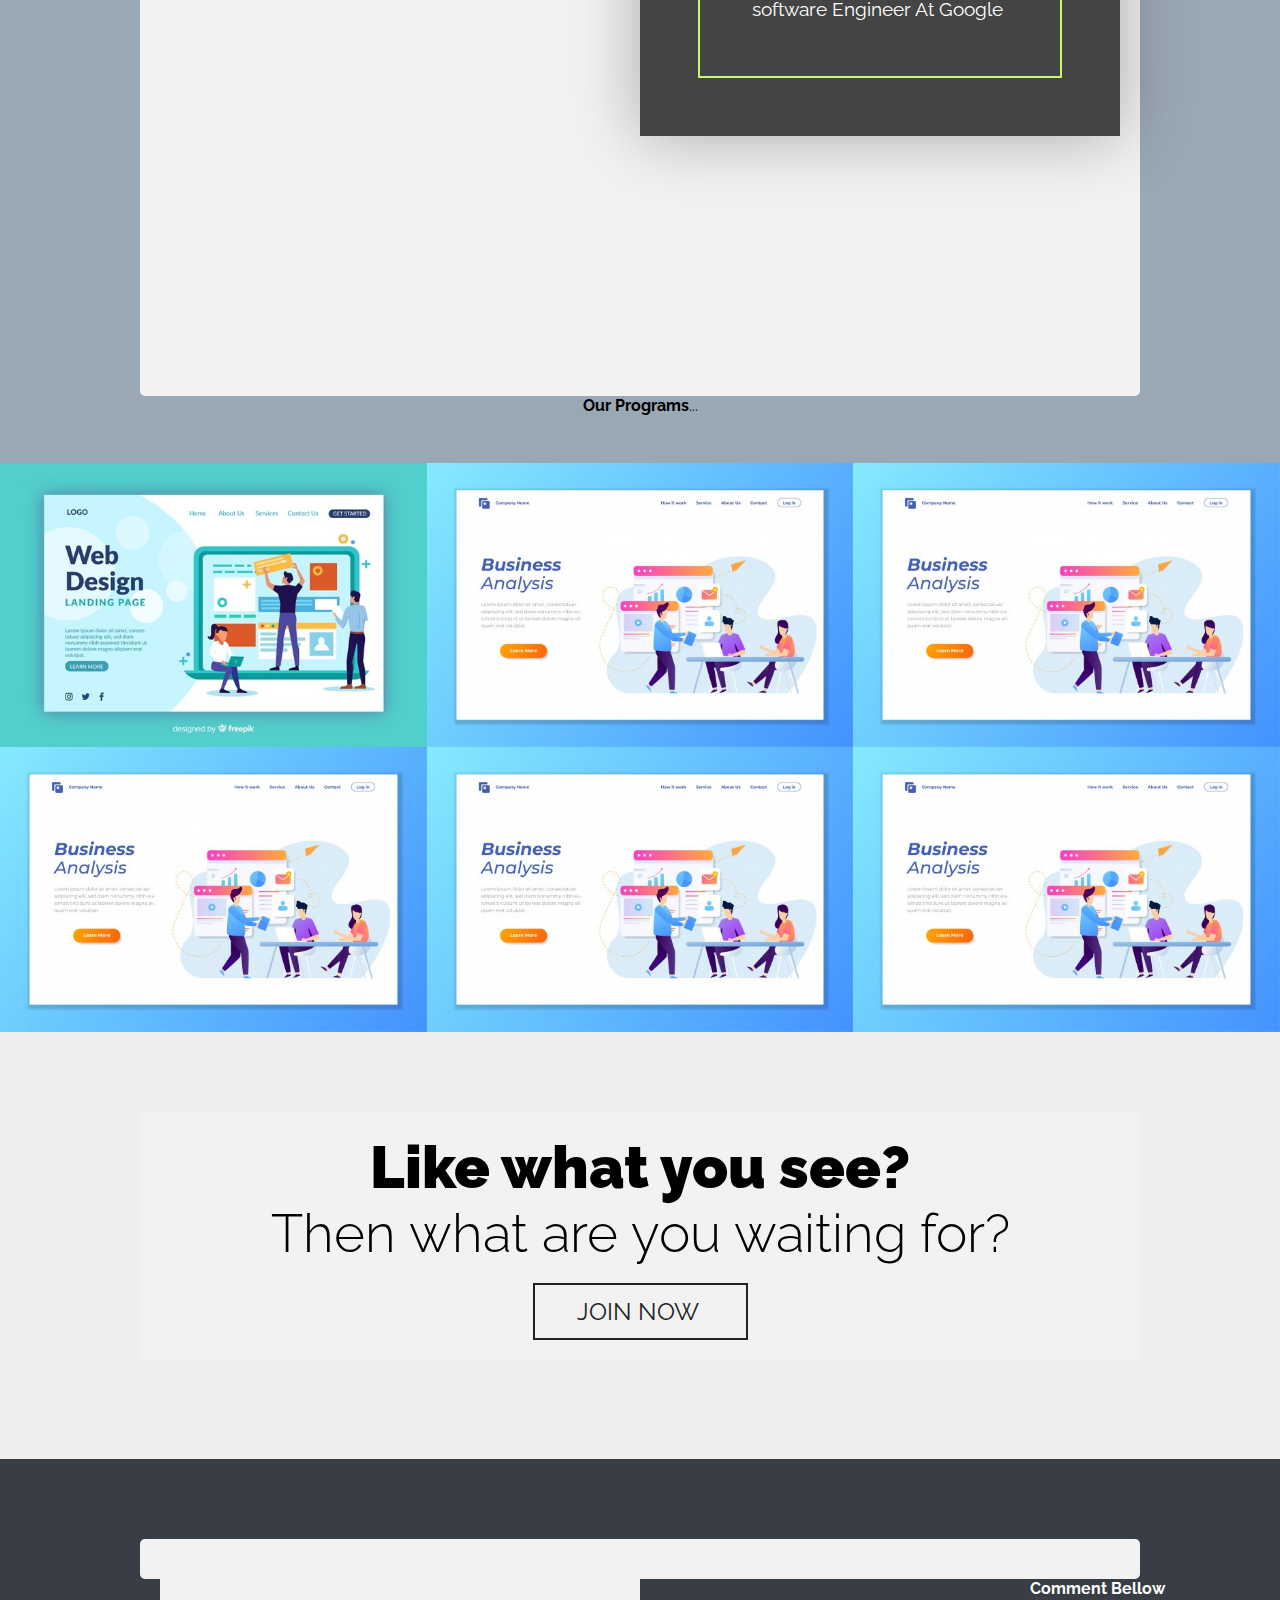
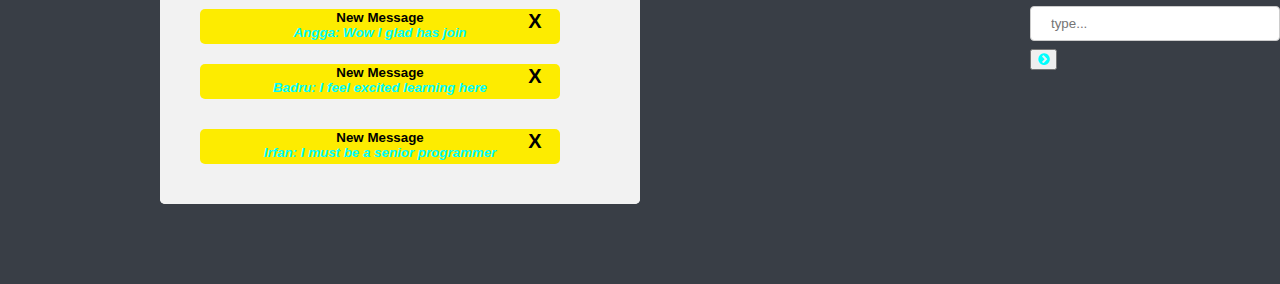
==== commit ee823307: "aboutMe.html" ====
--- a/index.html
+++ b/index.html
@@ -104,33 +104,33 @@
 
   <!-- footerpage -->
 
+  <footer>
 
-  <footer>
-    <div class="col-3">
-      <div class="form-comment" id="commentId">
-        <div class="choose">
-          <button class="message-angga"><strong>New Message</strong><i>Angga: Wow I glad has join </i><span
-              class="close" id="btnNotFound">X</span> </button>
-          <button class="message-badru"><strong>New Message</strong><i>Badru: I feel excited learning here </i><span
-              class="close" id="btnSucces">X</span> </button>
-          <button class="message-irfan"><strong>New Message</strong><i>Irfan: I must be a senior programmer
-            </i><span class="close" id="btnError">X</span> </button>
+    <div class="container">
+      <div class="col-3">
+        <div class="form-comment" id="commentId">
+          <div class="choose">
+            <button class="message-angga"><strong>New Message</strong><i>Angga: Wow I glad has join </i><span
+                class="close" id="btnNotFound">X</span> </button>
+            <button class="message-badru"><strong>New Message</strong><i>Badru: I feel excited learning here </i><span
+                class="close" id="btnSucces">X</span> </button>
+            <button class="message-irfan"><strong>New Message</strong><i>Irfan: I must be a senior programmer
+              </i><span class="close" id="btnError">X</span> </button>
+          </div>
         </div>
       </div>
     </div>
-  </footer>
-
-  <footer>
-    <section>
-      <strong> Comment Bellow </strong>
-      <br />
-      <form id="form">
-        <input type="text" name="comment" id="comment" placeholder="type..." />
-        <button type="submit" class="btn-send">
-          <i class="fa fa-chevron-circle-right" aria-hidden="true"></i>
-        </button>
-      </form>
-    </section>
+    
+  <section class="footer-right">
+    <strong> Comment Bellow </strong>
+    <br />
+    <form id="form">
+      <input type="text" name="comment" id="comment" placeholder="type..." />
+      <button type="submit" class="btn-send">
+        <i class="fa fa-chevron-circle-right" aria-hidden="true"></i>
+      </button>
+    </form>
+  </section>
   </footer>
 
   <script src="https://code.jquery.com/jquery-2.2.4.min.js"
--- a/css/styles.css
+++ b/css/styles.css
@@ -494,9 +494,42 @@
 }
 .headerAboutMe{
 	position: relative;
-	width:100%;
+	width:90%;
 	background-color:gray;
-}
+	margin:0 auto;
+}
+/* todolisAbout */
+
+input[type=text], select {
+	width: 100%;
+	padding: 12px 20px;
+	margin: 8px 0;
+	display: inline-block;
+	border: 1px solid #ccc;
+	border-radius: 4px;
+	box-sizing: border-box;
+  }
+  
+  input[type=submit] {
+	width: 100%;
+	background-color: #4CAF50;
+	color: white;
+	padding: 14px 20px;
+	margin: 8px 0;
+	border: none;
+	border-radius: 4px;
+	cursor: pointer;
+  }
+  
+  input[type=submit]:hover {
+	background-color: #45a049;
+  }
+  
+  div {
+	border-radius: 5px;
+	background-color: #f2f2f2;
+	padding: 20px;
+  }
 
 /* typography */
 
@@ -826,4 +859,8 @@
 
 .footer {
 	border-top: 1px solid #000000;
+}
+.footer-right{ 
+	float:right;
+	left:-120px;
 }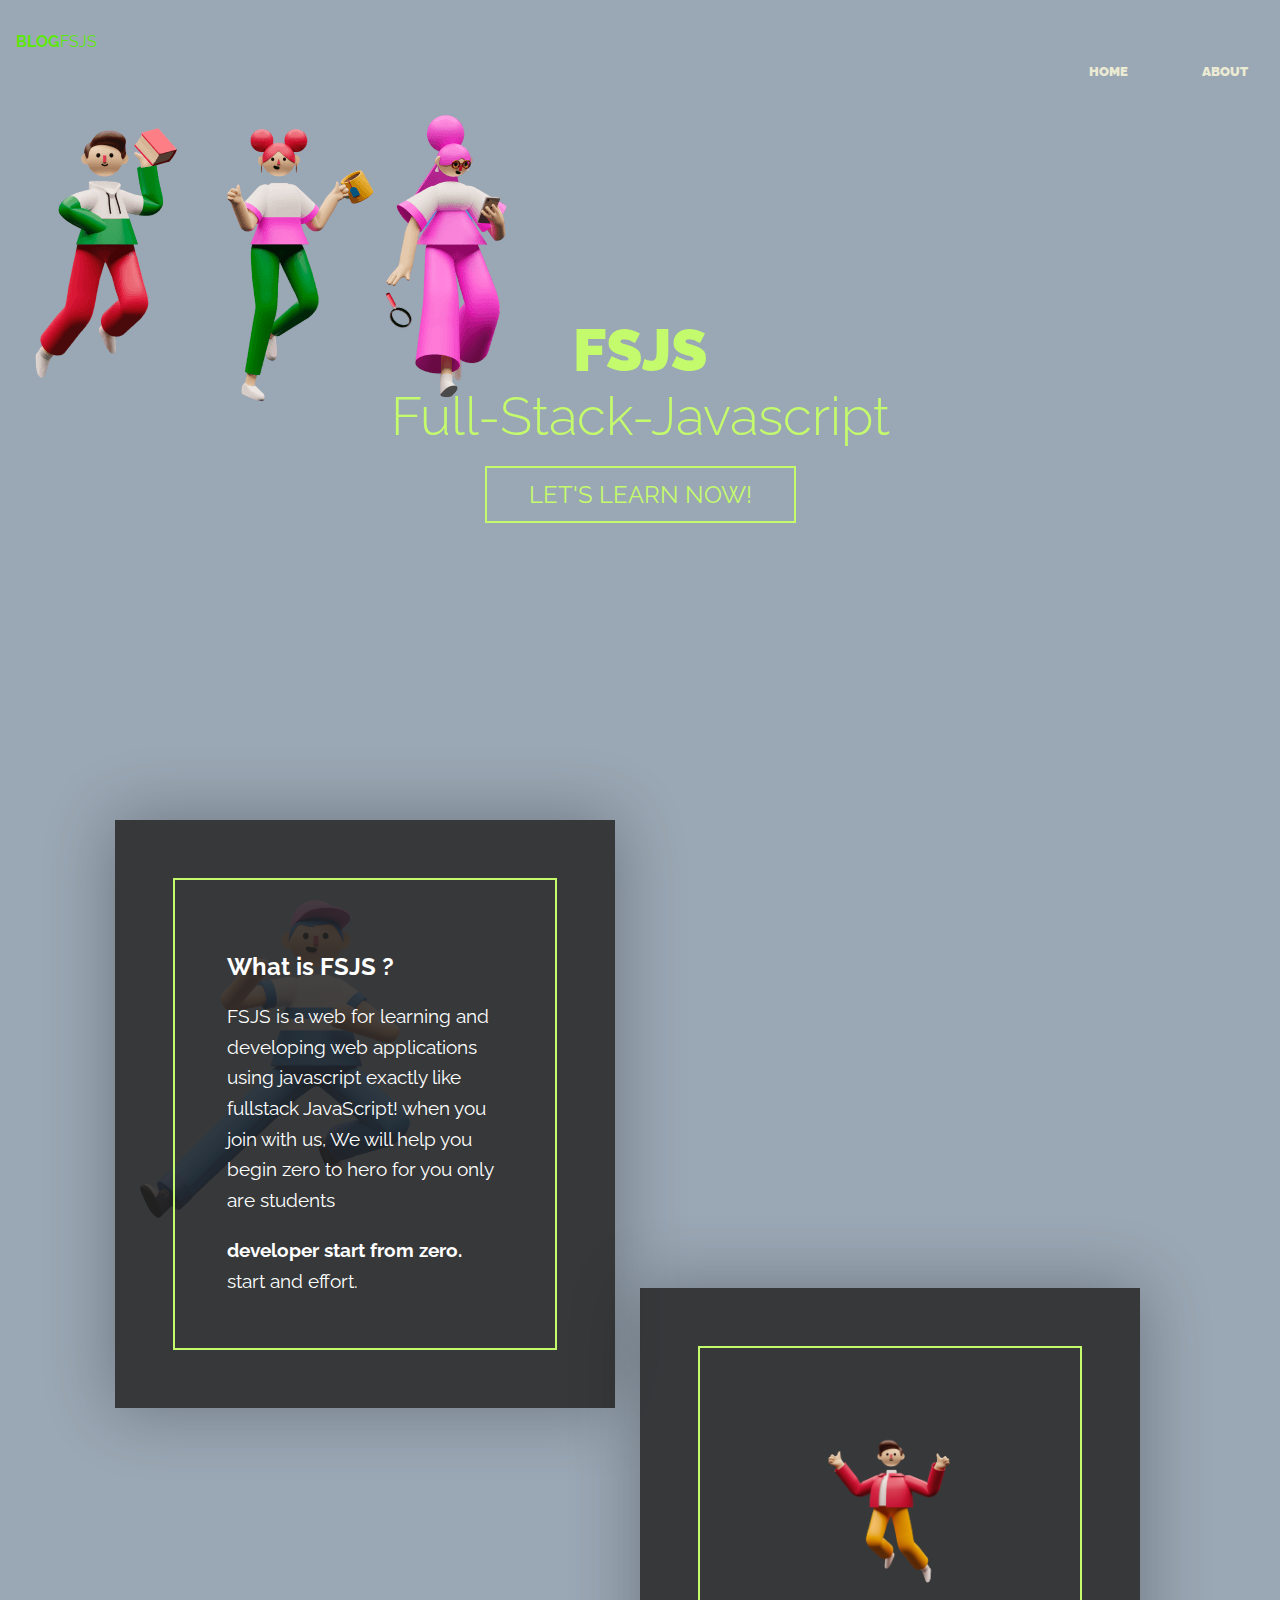
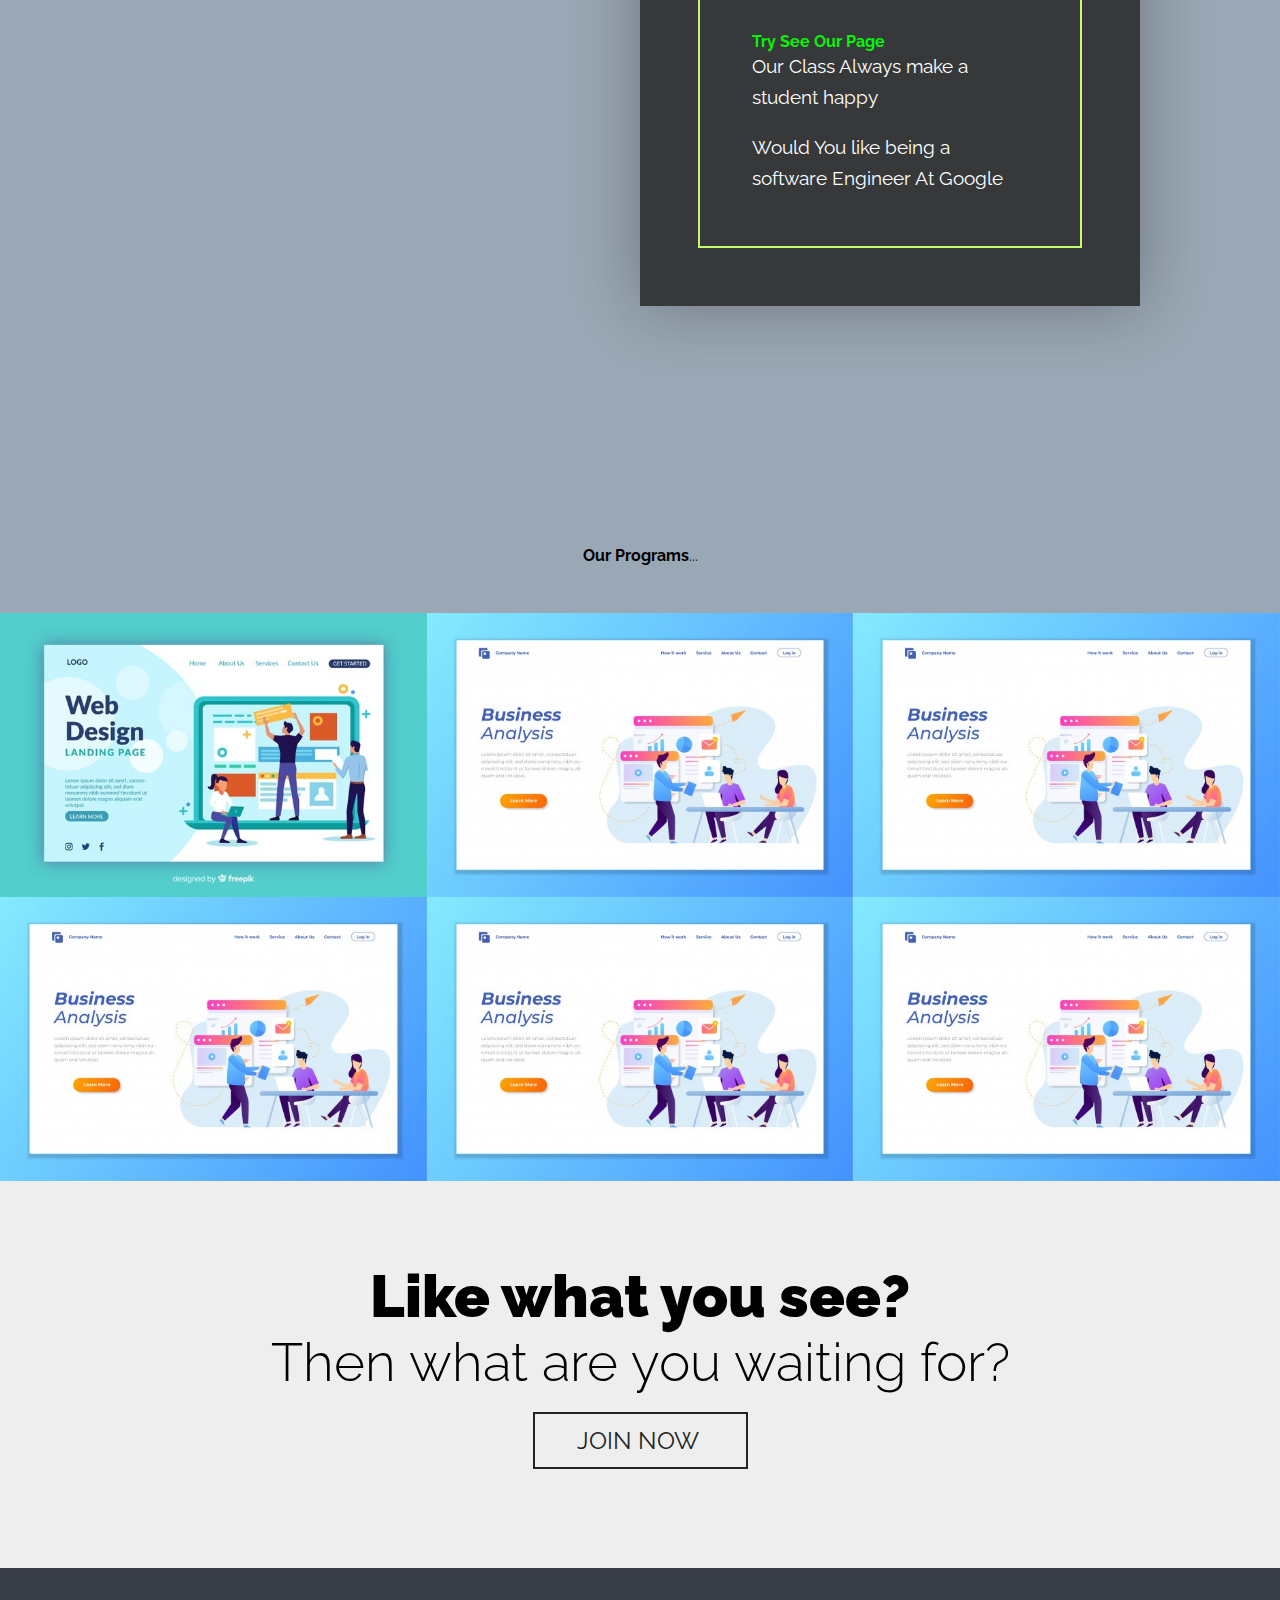
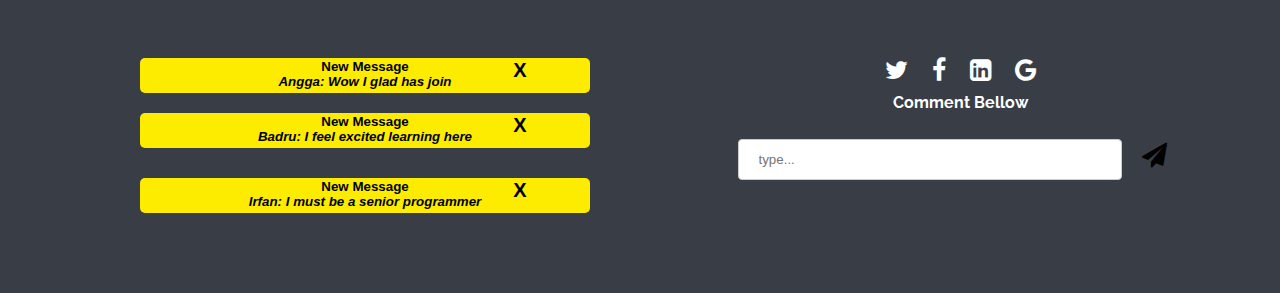
==== commit c470c0a6: "aboutMe.html" ====
--- a/index.html
+++ b/index.html
@@ -120,17 +120,23 @@
         </div>
       </div>
     </div>
-    
-  <section class="footer-right">
-    <strong> Comment Bellow </strong>
-    <br />
-    <form id="form">
-      <input type="text" name="comment" id="comment" placeholder="type..." />
-      <button type="submit" class="btn-send">
-        <i class="fa fa-chevron-circle-right" aria-hidden="true"></i>
-      </button>
-    </form>
-  </section>
+
+    <section class="social-section">
+      <i class="fa fa-twitter" aria-hidden="true"></i>
+      <i class="fa fa-facebook" aria-hidden="true"></i>
+      <i class="fa fa-linkedin" aria-hidden="true"></i>
+      <i class="fa fa-google"></i>
+      <br />
+      <strong> Comment Bellow </strong>
+      <div id="isi-comment"></div>
+      <br />
+      <form id="form">
+        <input type="text" name="comment" id="comment" placeholder="type..." />
+        <button type="submit" class="btn-send">
+          <i class="fa fa-paper-plane" aria-hidden="true"></i>
+        </button>
+      </form>
+    </section>
   </footer>
 
   <script src="https://code.jquery.com/jquery-2.2.4.min.js"
--- a/css/styles.css
+++ b/css/styles.css
@@ -56,19 +56,19 @@
 	height: auto;
 }
 
-.imageHeader {
+.imageHeader img {
 	position: absolute;
-
-}
-
-
-
-.container-dev {
-	width: 95%;
-	max-width: 70em;
-	margin: 0 auto;
-
-
+}
+
+/* footer */
+
+.social-section i{
+	font-size:25px;
+	margin: 10px;
+}
+button{
+	background:transparent;
+	border: none;
 }
 
 .clearfix::after,
@@ -80,37 +80,7 @@
 }
 
 
-/* looping dari jquery */
-#article {
-	display: flex;
-	flex-direction: row;
-	margin-left: 550px;
-	position: absolute;
-	margin-top: -450px;
-}
-
-/* form comment */
-
-input[type="text"] {
-	margin-top: 50px;
-	width: 90%;
-	height: 35px;
-	border-radius: 5px;
-	border: none;
-}
-
-.head-comment {
-	background-color: rgb(136, 124, 124);
-	margin: 10px;
-}
-
-
-button i {
-	color: aqua;
-	border: none;
-	border-top: none;
-	cursor: pointer;
-}
+
 
 .text {
 	color: #222222;
@@ -130,6 +100,7 @@
 	padding: 20px;
 	background-color: #0a0c0c96;
 	margin-top: 20px;
+	margin: 10px;
 }
 
 #more {
@@ -144,19 +115,7 @@
 	background-color: pink;
 }
 
-/* postPage */
-.home-page {
-	margin-top: 120px;
-}
-
-/* form comment List */
-.listDom {
-	margin: 0;
-	margin-left: 20px;
-	float: left;
-	background-color: yellow;
-	width: 90%;
-}
+
 
 /* Column system
 =================== */
@@ -274,6 +233,7 @@
 
 /* Navbar */
 
+
 .site-nav--open {
 	clip-path: circle(250% at top right);
 	margin: 0;
@@ -363,6 +323,12 @@
 		display: none;
 	}
 
+	.imageHeader img {
+		position: absolute;
+		margin: 0 auto;
+		left: -20px;
+	}
+
 	.imageBlueMan img {
 		position: relative;
 		display: none;
@@ -378,6 +344,16 @@
 		padding: 0px;
 	}
 
+	/* comment yang ada di javascript */
+	.isi-comment {
+		border: solid 1px rgb(234, 0, 255);
+		width: 140px;
+		height: 125px;
+		color: white;
+	}
+	.isi-comment a{
+		color: white;
+	}
 
 	/* aside / sidebar */
 
@@ -385,8 +361,10 @@
 		position: relative;
 		display: block;
 		float: right;
-		margin-top: -320px;
-	}
+		margin-top: -120px;
+
+	}
+
 
 	.commentPage {
 		color: rgb(5, 245, 5);
@@ -458,6 +436,12 @@
 @media (min-width: 40rem) {
 
 
+	.imageHeader img {
+		position: absolute;
+		margin: 0 auto;
+		left: -20px;
+	}
+
 	[class^=col-] {
 		float: left;
 		padding: 0 .5em;
@@ -484,52 +468,47 @@
 
 /* AboutPage */
 .contenAbout {
-	background-color: rgb(207, 191, 191);
+	background-color: rgb(191, 191, 207);
 	width: 100%;
 	height: 450px;
 }
-.card-right{
-	width:70%;
-	float:right;
-}
-.headerAboutMe{
+
+.address {
+	color: white;
+}
+
+.number {
+	color: rgb(3, 250, 16);
+}
+
+.card-right {
+	width: 70%;
+	float: right;
+}
+
+.card h3 {
+	color: red;
+}
+
+.headerAboutMe {
 	position: relative;
-	width:90%;
-	background-color:gray;
-	margin:0 auto;
-}
-/* todolisAbout */
-
-input[type=text], select {
-	width: 100%;
+	width: 90%;
+	background-color: rgba(0, 0, 0, 0.521);
+	margin: 0 auto;
+}
+
+
+input[type=text],
+select {
+	width: 30%;
 	padding: 12px 20px;
 	margin: 8px 0;
 	display: inline-block;
 	border: 1px solid #ccc;
 	border-radius: 4px;
 	box-sizing: border-box;
-  }
-  
-  input[type=submit] {
-	width: 100%;
-	background-color: #4CAF50;
-	color: white;
-	padding: 14px 20px;
-	margin: 8px 0;
-	border: none;
-	border-radius: 4px;
-	cursor: pointer;
-  }
-  
-  input[type=submit]:hover {
-	background-color: #45a049;
-  }
-  
-  div {
-	border-radius: 5px;
-	background-color: #f2f2f2;
-	padding: 20px;
-  }
+}
+
 
 /* typography */
 
@@ -571,6 +550,12 @@
 	p {
 		font-size: 1.2rem;
 		line-height: 1.6;
+	}
+
+	.imageHeader img {
+		position: absolute;
+		margin: 0 auto;
+		left: -20px;
 	}
 
 	.title {
@@ -594,6 +579,12 @@
 	.button {
 		font-size: 1.5rem;
 	}
+
+	.imageHeader img {
+		position: absolute;
+		margin: 0 auto;
+		left: -20px;
+	}
 }
 
 .button-small {
@@ -666,6 +657,12 @@
 @media (min-width:60rem) {
 	.logo {
 		float: left;
+	}
+
+	.imageHeader img {
+		position: absolute;
+		margin: 0 auto;
+		left: -20px;
 	}
 
 	nav {
@@ -711,6 +708,12 @@
 	.home-hero {
 		height: 100vh;
 		padding-top: 35vh;
+	}
+
+	.imageHeader img {
+		position: absolute;
+		margin: 0 auto;
+		left: -20px;
 	}
 }
 
@@ -744,6 +747,12 @@
 		font-size: 2rem;
 	}
 
+	.imageHeader img {
+		position: absolute;
+		margin: 0 auto;
+		left: -20px;
+	}
+
 	.home-about-textbox {
 		padding: 5.5em;
 	}
@@ -757,6 +766,12 @@
 @media (min-width: 60rem) {
 	h1 {
 		font-size: 2.5rem;
+	}
+
+	.imageHeader img {
+		position: absolute;
+		margin: 0 auto;
+		left: -20px;
 	}
 
 	.home-about {
@@ -822,6 +837,12 @@
 		width: 50%;
 		float: left;
 	}
+
+	.imageHeader img {
+		position: absolute;
+		margin: 0 auto;
+		left: -20px;
+	}
 }
 
 @media (min-width: 60rem) {
@@ -830,6 +851,12 @@
 		overflow: hidden;
 	}
 
+	.imageHeader img {
+		position: absolute;
+		margin: 0 auto;
+		left: -20px;
+	}
+
 	.port-desc {
 		transform: translateY(150%);
 	}
@@ -853,14 +880,7 @@
 footer {
 	background: #393e46;
 	color: #fff;
-	text-align: left;
 	padding: 5em 0;
 }
 
-.footer {
-	border-top: 1px solid #000000;
-}
-.footer-right{ 
-	float:right;
-	left:-120px;
-}+/* // */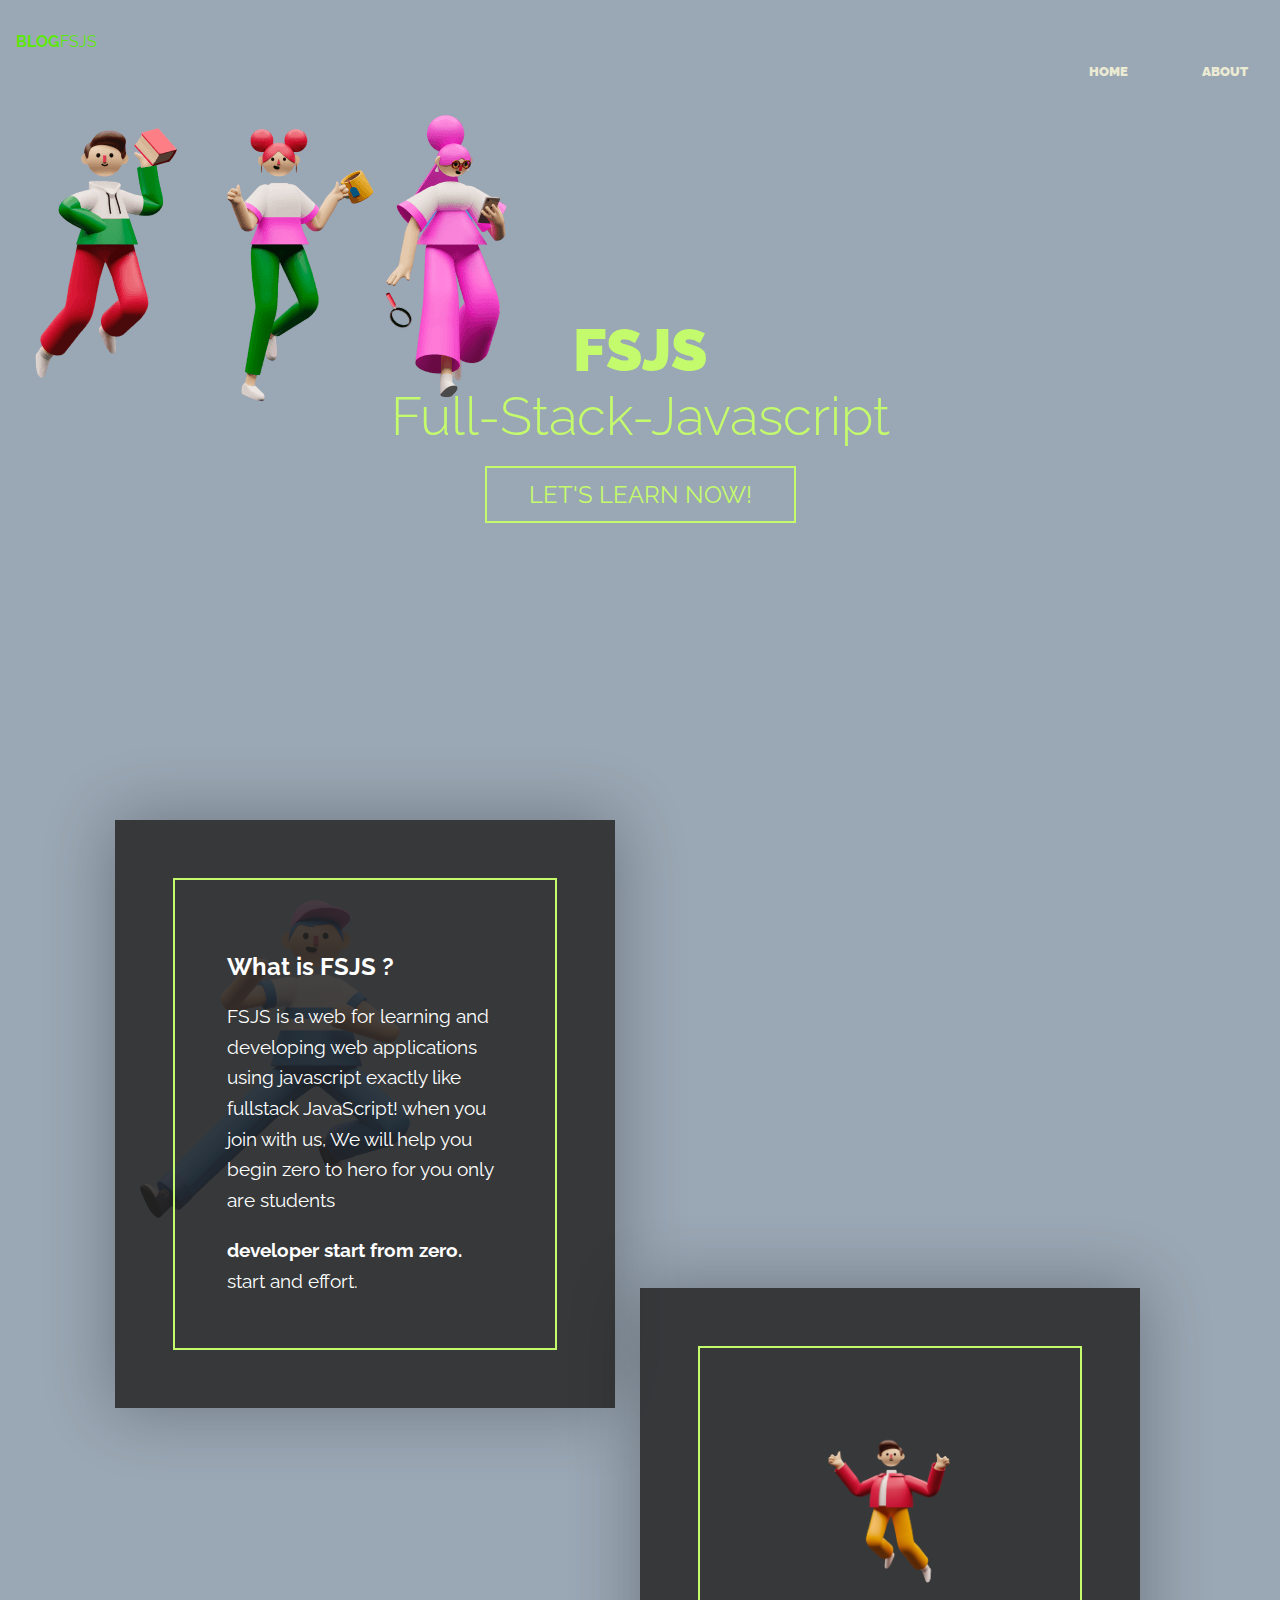
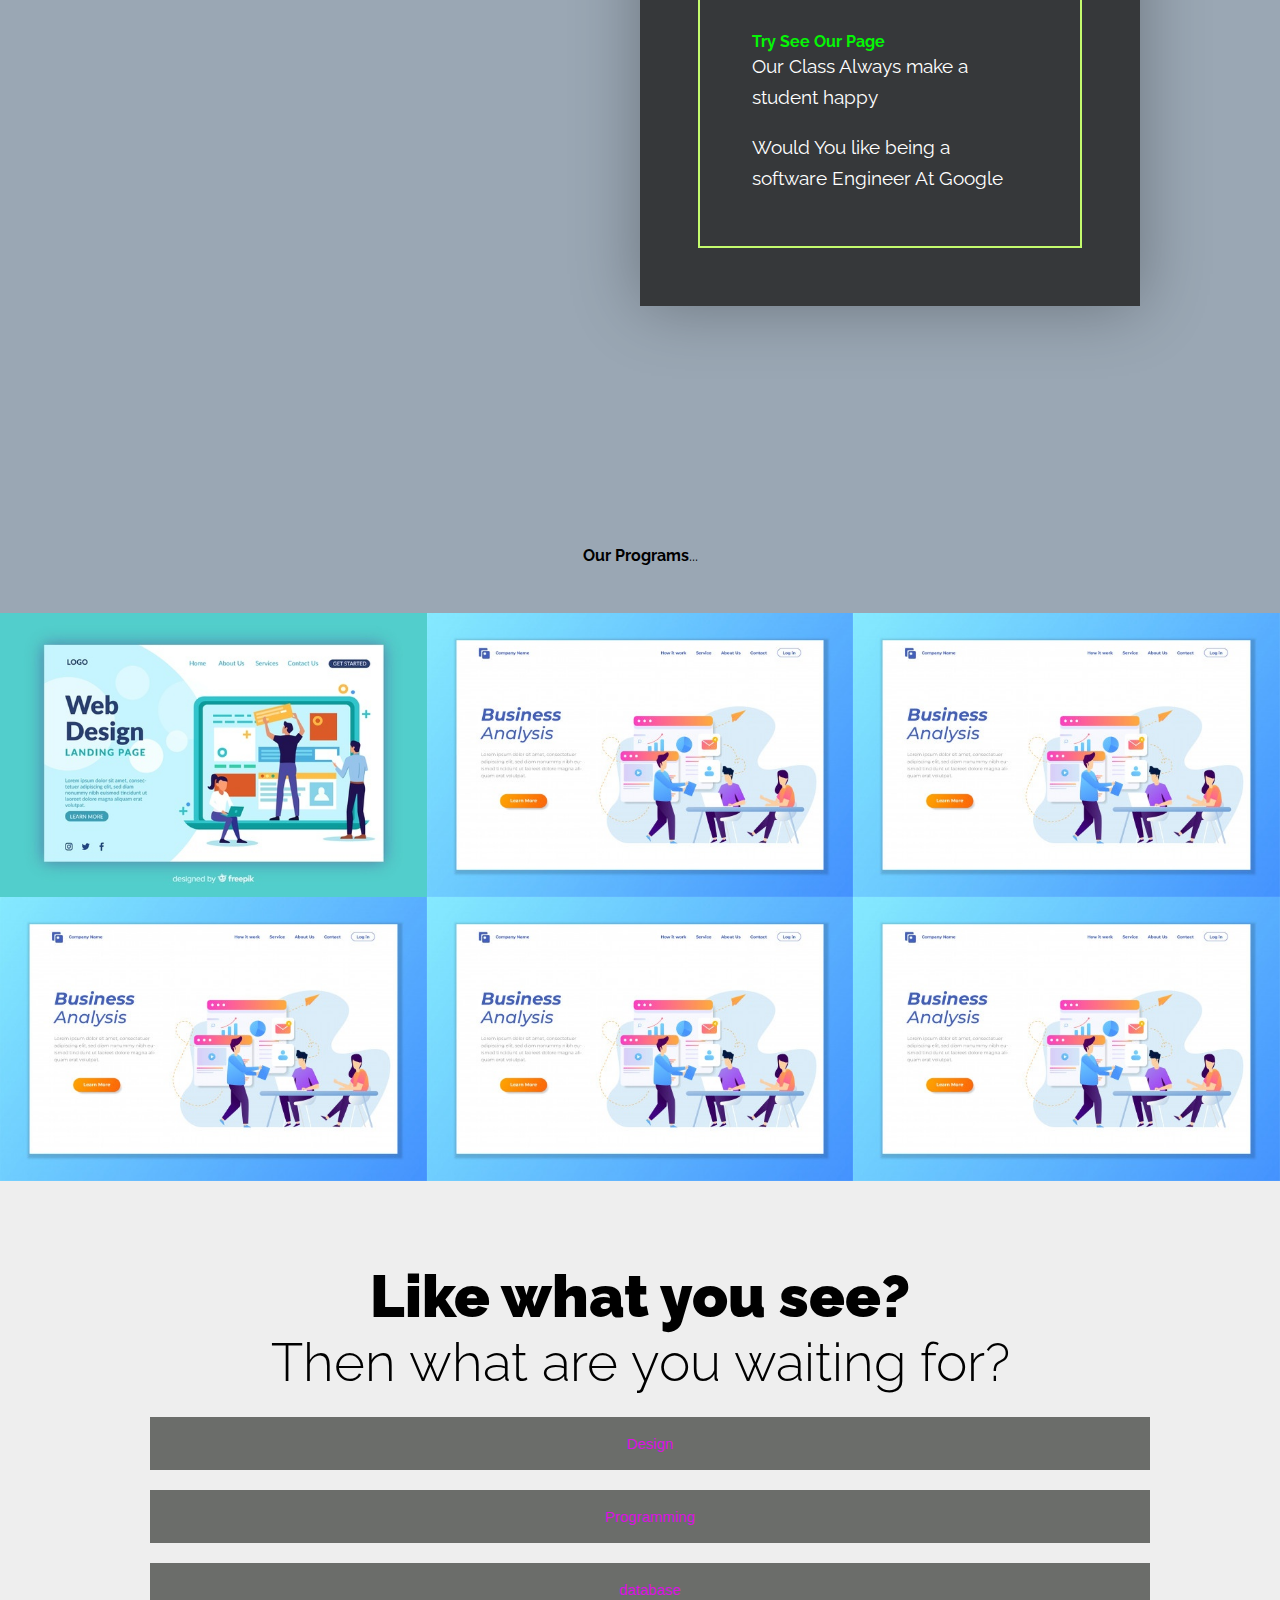
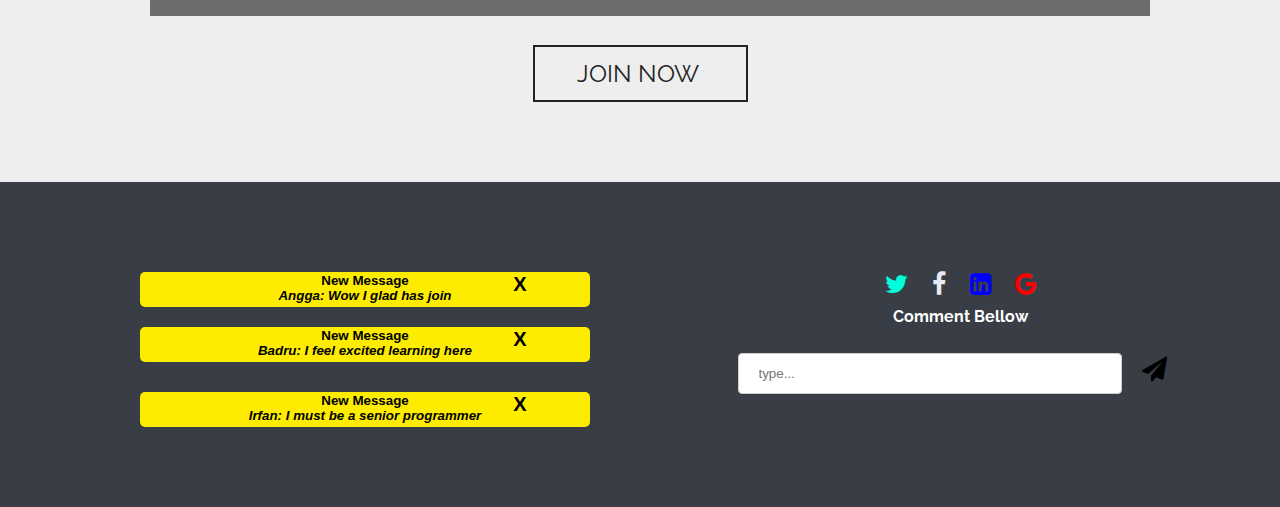
==== commit 666d3aa7: "aboutMe.html" ====
--- a/index.html
+++ b/index.html
@@ -45,6 +45,9 @@
       </strong>
       <a href="" class="button button-accent">Let's Learn Now!</a>
     </section>
+    <section>
+
+    </section>
   </article>
 
   <div class="container">
@@ -87,20 +90,42 @@
         <a href="./postPage.html" class="button button-accent button-small">view</a>
       </figcaption>
     </figure>
-
   </section>
 
+
   <section class="action">
-    <div class="container">
+    <article class="container">
       <strong class="title title-action">
         Like what you see?
         <span>Then what are you waiting for?</span>
       </strong>
-      <a href="" class="button button-dark" id="openComment"> Join Now <i class="fa fa-message-circle"></i></a><br />
-    </div>
-    <br />
 
-  </section>
+
+      <button class="accordion">Design</button>
+      <div class="panel">
+        <p>We will learning Design for you build best practices like design any big company
+          to reach best customers and to be best UI design and UX design 
+          software engineering is not only .</p>
+      </div>
+
+      <button class="accordion">Programming</button>
+      <div class="panel">
+        <p>Lorem ipsum dolor sit amet, consectetur adipisicing elit, sed do eiusmod tempor incididunt ut labore et
+          dolore magna aliqua. Ut enim ad minim veniam, quis nostrud exercitation ullamco laboris nisi ut aliquip ex ea
+          commodo consequat.</p>
+      </div>
+
+      <button class="accordion">database</button>
+      <div class="panel">
+        <p>Lorem ipsum dolor sit amet, consectetur adipisicing elit, sed do eiusmod tempor incididunt ut labore et
+          dolore magna aliqua. Ut enim ad minim veniam, quis nostrud exercitation ullamco laboris nisi ut aliquip ex ea
+          commodo consequat.</p>
+      </div>
+  </article>
+  <br />
+  <a href="" class="button button-dark" id="openComment"> Join Now <i class="fa fa-message-circle"></i></a><br />
+
+</section>
 
   <!-- footerpage -->
 
--- a/css/styles.css
+++ b/css/styles.css
@@ -319,6 +319,31 @@
 
 @media (min-width: 700px) {
 
+	.accordion {
+		background-color: rgba(3, 7, 2, 0.562);
+		color: rgb(221, 17, 228);
+		cursor: pointer;
+		padding: 18px;
+		width: 100%;
+		border: none;
+		text-align: center;
+		outline: none;
+		font-size: 15px;
+		transition: 0.4s;
+		margin: 10px;
+	  }
+	  
+	  .active, .accordion:hover {
+		background-color: #ccc; 
+	  }
+	  
+	  .panel {
+		padding: 0 18px;
+		display: none;
+		background-color: white;
+		overflow: hidden;
+	  }
+
 	.menu-toggle {
 		display: none;
 	}
@@ -354,6 +379,46 @@
 	.isi-comment a{
 		color: white;
 	}
+	.fa-twitter{
+		color:rgb(0, 255, 221);
+	}
+	.fa-facebook{
+		color: rgb(234, 234, 245);
+	}
+	.fa-linkedin{
+		color:blue;
+	}
+	.fa-google{
+		color:red;
+	}
+	/* According ViewUs */
+	.accordion {
+		background-color: rgba(3, 7, 2, 0.562);
+		color: rgb(221, 17, 228);
+		cursor: pointer;
+		padding: 18px;
+		width: 100%;
+		border: none;
+		text-align: center;
+		outline: none;
+		font-size: 15px;
+		transition: 0.4s;
+		margin: 10px;
+	  }
+	  
+	  .active, .accordion:hover {
+		background-color: #ccc; 
+	  }
+	  
+	  .panel {
+		padding: 0 18px;
+		display: none;
+		background-color: white;
+		overflow: hidden;
+	  }
+	  .panel p{
+		color:white;
+	  }
 
 	/* aside / sidebar */
 
@@ -435,6 +500,30 @@
 
 @media (min-width: 40rem) {
 
+	.accordion {
+		background-color: rgba(3, 7, 2, 0.562);
+		color: rgb(221, 17, 228);
+		cursor: pointer;
+		padding: 18px;
+		width: 100%;
+		border: none;
+		text-align: center;
+		outline: none;
+		font-size: 15px;
+		transition: 0.4s;
+		margin: 10px;
+	  }
+	  
+	  .active, .accordion:hover {
+		background-color: #ccc; 
+	  }
+	  
+	  .panel {
+		padding: 0 18px;
+		display: none;
+		background-color: white;
+		overflow: hidden;
+	  }
 
 	.imageHeader img {
 		position: absolute;
@@ -547,6 +636,31 @@
 
 @media (min-width:60rem) {
 
+	.accordion {
+		background-color: rgba(3, 7, 2, 0.562);
+		color: rgb(221, 17, 228);
+		cursor: pointer;
+		padding: 18px;
+		width: 100%;
+		border: none;
+		text-align: center;
+		outline: none;
+		font-size: 15px;
+		transition: 0.4s;
+		margin: 10px;
+	  }
+	  
+	  .active, .accordion:hover {
+		background-color: #ccc; 
+	  }
+	  
+	  .panel {
+		padding: 0 18px;
+		display: none;
+		background-color: white;
+		overflow: hidden;
+	  }
+
 	p {
 		font-size: 1.2rem;
 		line-height: 1.6;
@@ -555,7 +669,7 @@
 	.imageHeader img {
 		position: absolute;
 		margin: 0 auto;
-		left: -20px;
+		
 	}
 
 	.title {
@@ -576,6 +690,32 @@
 }
 
 @media (min-width: 60rem) {
+
+	.accordion {
+		background-color: rgba(3, 7, 2, 0.562);
+		color: rgb(221, 17, 228);
+		cursor: pointer;
+		padding: 18px;
+		width: 100%;
+		border: none;
+		text-align: center;
+		outline: none;
+		font-size: 15px;
+		transition: 0.4s;
+		margin: 10px;
+	  }
+	  
+	  .active, .accordion:hover {
+		background-color: #ccc; 
+	  }
+	  
+	  .panel {
+		padding: 0 18px;
+		display: none;
+		background-color: white;
+		overflow: hidden;
+	  }
+
 	.button {
 		font-size: 1.5rem;
 	}
@@ -658,6 +798,31 @@
 	.logo {
 		float: left;
 	}
+
+	.accordion {
+		background-color: rgba(3, 7, 2, 0.562);
+		color: rgb(221, 17, 228);
+		cursor: pointer;
+		padding: 18px;
+		width: 100%;
+		border: none;
+		text-align: center;
+		outline: none;
+		font-size: 15px;
+		transition: 0.4s;
+		margin: 10px;
+	  }
+	  
+	  .active, .accordion:hover {
+		background-color: #ccc; 
+	  }
+	  
+	  .panel {
+		padding: 0 18px;
+		display: none;
+		background-color: white;
+		overflow: hidden;
+	  }
 
 	.imageHeader img {
 		position: absolute;
@@ -705,6 +870,30 @@
 
 
 @media (min-width: 60rem) {
+	.accordion {
+		background-color: rgba(3, 7, 2, 0.562);
+		color: rgb(221, 17, 228);
+		cursor: pointer;
+		padding: 18px;
+		width: 100%;
+		border: none;
+		text-align: center;
+		outline: none;
+		font-size: 15px;
+		transition: 0.4s;
+		margin: 10px;
+	  }
+	  
+	  .active, .accordion:hover {
+		background-color: #ccc; 
+	  }
+	  
+	  .panel {
+		padding: 0 18px;
+		display: none;
+		background-color: white;
+		overflow: hidden;
+	  }
 	.home-hero {
 		height: 100vh;
 		padding-top: 35vh;
@@ -746,6 +935,30 @@
 	h1 {
 		font-size: 2rem;
 	}
+	.accordion {
+		background-color: rgba(3, 7, 2, 0.562);
+		color: rgb(221, 17, 228);
+		cursor: pointer;
+		padding: 18px;
+		width: 100%;
+		border: none;
+		text-align: center;
+		outline: none;
+		font-size: 15px;
+		transition: 0.4s;
+		margin: 10px;
+	  }
+	  
+	  .active, .accordion:hover {
+		background-color: #ccc; 
+	  }
+	  
+	  .panel {
+		padding: 0 18px;
+		display: none;
+		background-color: white;
+		overflow: hidden;
+	  }
 
 	.imageHeader img {
 		position: absolute;
@@ -833,6 +1046,32 @@
 }
 
 @media (min-width: 37rem) {
+
+	.accordion {
+		background-color: rgba(3, 7, 2, 0.562);
+		color: rgb(221, 17, 228);
+		cursor: pointer;
+		padding: 18px;
+		width: 100%;
+		border: none;
+		text-align: center;
+		outline: none;
+		font-size: 15px;
+		transition: 0.4s;
+		margin: 10px;
+	  }
+	  
+	  .active, .accordion:hover {
+		background-color: #ccc; 
+	  }
+	  
+	  .panel {
+		padding: 0 18px;
+		display: none;
+		background-color: white;
+		overflow: hidden;
+	  }
+
 	.port-item {
 		width: 50%;
 		float: left;
@@ -846,6 +1085,32 @@
 }
 
 @media (min-width: 60rem) {
+
+	.accordion {
+		background-color: rgba(3, 7, 2, 0.562);
+		color: rgb(221, 17, 228);
+		cursor: pointer;
+		padding: 18px;
+		width: 100%;
+		border: none;
+		text-align: center;
+		outline: none;
+		font-size: 15px;
+		transition: 0.4s;
+		margin: 10px;
+	  }
+	  
+	  .active, .accordion:hover {
+		background-color: #ccc; 
+	  }
+	  
+	  .panel {
+		padding: 0 18px;
+		display: none;
+		background-color: white;
+		overflow: hidden;
+	  }
+
 	.port-item {
 		width: 33.3333334%;
 		overflow: hidden;
